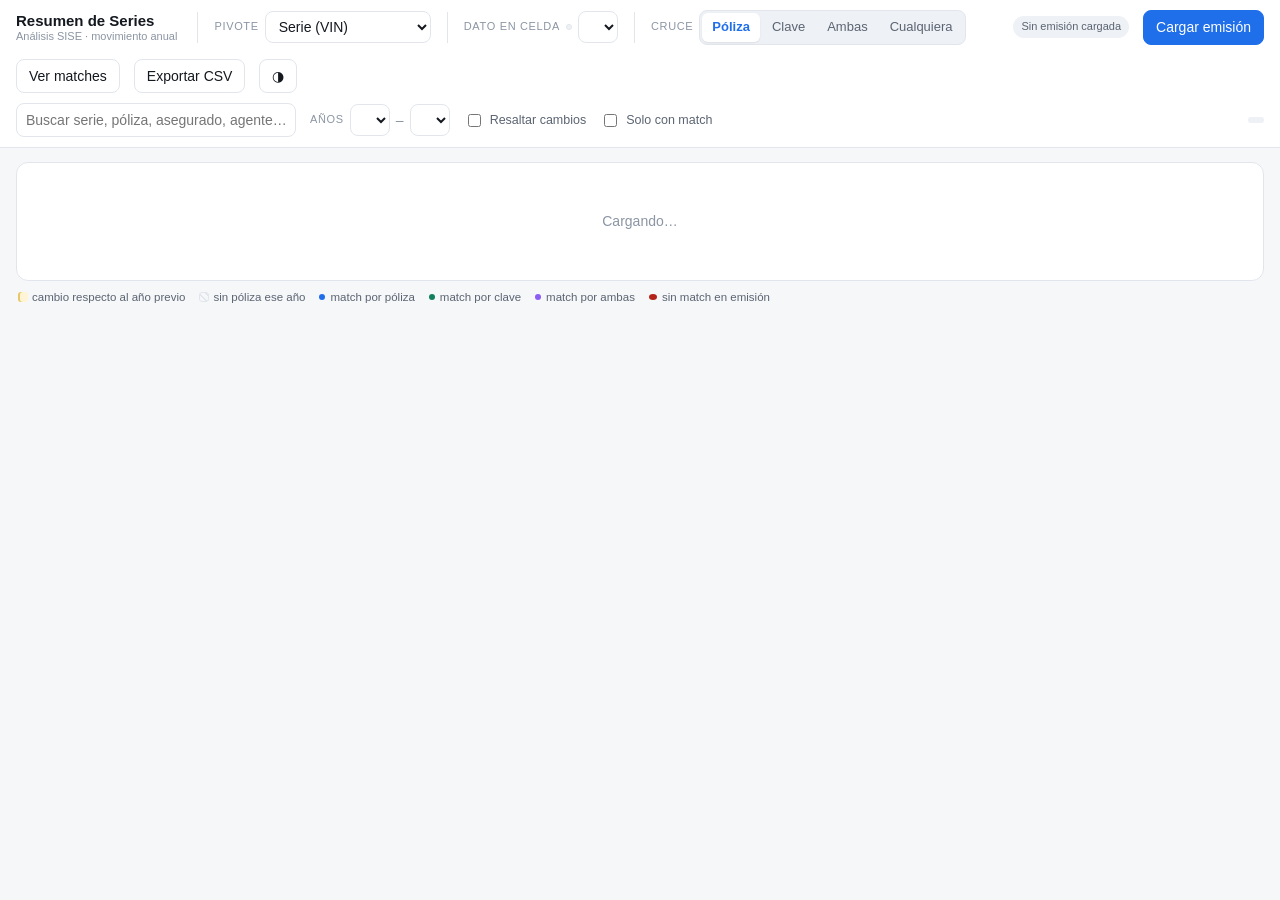
==== analisis-series/plantilla.html @ 15b2f92f "Agrega el resumen interactivo de series y emision Herramienta para ver el movimiento anual de las po" ====
<!DOCTYPE html>
<html lang="es">
<head>
<meta charset="utf-8">
<meta name="viewport" content="width=device-width, initial-scale=1">
<title>Resumen de Series &middot; Movimiento anual de p&oacute;lizas</title>
<style>
:root{
  --bg:#f6f7f9; --panel:#ffffff; --ink:#14181f; --ink-2:#5b6472; --ink-3:#8b95a3;
  --line:#e2e6ec; --line-2:#eef1f5; --accent:#1f6feb; --accent-soft:#e8f0fe;
  --ok:#12805c; --ok-soft:#e3f5ee; --warn:#9a5b00; --warn-soft:#fdf0dc;
  --bad:#b42318; --bad-soft:#fdeceb; --chg:#fff5d6; --chg-line:#e8c66a;
  --mono:ui-monospace,SFMono-Regular,"SF Mono",Menlo,Consolas,monospace;
  --sans:Inter,-apple-system,BlinkMacSystemFont,"Segoe UI",Roboto,Helvetica,Arial,sans-serif;
}
@media (prefers-color-scheme:dark){:root:not([data-theme="light"]){
  --bg:#0e1116; --panel:#161b22; --ink:#e6edf3; --ink-2:#9aa5b1; --ink-3:#6e7781;
  --line:#2a313c; --line-2:#20262e; --accent:#4c8dff; --accent-soft:#16233c;
  --ok:#3fb98c; --ok-soft:#10241d; --warn:#e0a340; --warn-soft:#2a2013;
  --bad:#f0736a; --bad-soft:#2c1614; --chg:#2e2716; --chg-line:#6b5a2a;
}}
:root[data-theme="dark"]{
  --bg:#0e1116; --panel:#161b22; --ink:#e6edf3; --ink-2:#9aa5b1; --ink-3:#6e7781;
  --line:#2a313c; --line-2:#20262e; --accent:#4c8dff; --accent-soft:#16233c;
  --ok:#3fb98c; --ok-soft:#10241d; --warn:#e0a340; --warn-soft:#2a2013;
  --bad:#f0736a; --bad-soft:#2c1614; --chg:#2e2716; --chg-line:#6b5a2a;
}
*{box-sizing:border-box}
body{margin:0;background:var(--bg);color:var(--ink);font:14px/1.45 var(--sans);-webkit-font-smoothing:antialiased}
h1,h2,h3{margin:0;font-weight:650;letter-spacing:-.01em}
button,select,input{font:inherit;color:inherit}

/* ---------- barra superior ---------- */
.top{position:sticky;top:0;z-index:60;background:var(--panel);border-bottom:1px solid var(--line)}
.top-row{display:flex;align-items:center;gap:14px;padding:10px 16px;flex-wrap:wrap}
.brand{display:flex;flex-direction:column;line-height:1.15;margin-right:4px}
.brand b{font-size:15px}
.brand span{font-size:11px;color:var(--ink-3)}
.sep{width:1px;align-self:stretch;background:var(--line);margin:2px 2px}
.grp{display:flex;align-items:center;gap:6px}
.grp>label{font-size:11px;text-transform:uppercase;letter-spacing:.06em;color:var(--ink-3);white-space:nowrap}
.seg{display:flex;background:var(--line-2);border:1px solid var(--line);border-radius:8px;padding:2px;gap:2px}
.seg button{border:0;background:transparent;padding:5px 10px;border-radius:6px;cursor:pointer;color:var(--ink-2);white-space:nowrap;font-size:13px}
.seg button:hover{color:var(--ink)}
.seg button[aria-pressed="true"]{background:var(--panel);color:var(--accent);box-shadow:0 1px 2px rgba(0,0,0,.08);font-weight:600}
.seg button:disabled{opacity:.35;cursor:not-allowed}
select,.inp{background:var(--panel);border:1px solid var(--line);border-radius:8px;padding:6px 9px;max-width:280px}
.btn{border:1px solid var(--line);background:var(--panel);border-radius:8px;padding:6px 12px;cursor:pointer;white-space:nowrap}
.btn:hover{border-color:var(--accent);color:var(--accent)}
.btn.pri{background:var(--accent);border-color:var(--accent);color:#fff}
.btn.pri:hover{filter:brightness(1.08);color:#fff}
.spacer{flex:1}
.pill{font-size:11px;padding:3px 8px;border-radius:999px;background:var(--line-2);color:var(--ink-2);white-space:nowrap}
.pill.ok{background:var(--ok-soft);color:var(--ok)}
.pill.warn{background:var(--warn-soft);color:var(--warn)}
.pill.bad{background:var(--bad-soft);color:var(--bad)}

/* ---------- tabla pivote ---------- */
.wrap{padding:14px 16px 60px}
.tablebox{background:var(--panel);border:1px solid var(--line);border-radius:12px;overflow:auto;max-height:calc(100vh - 190px);position:relative}
table{border-collapse:separate;border-spacing:0;width:max-content;min-width:100%}
th,td{border-bottom:1px solid var(--line-2);border-right:1px solid var(--line-2);padding:7px 10px;text-align:left;vertical-align:top}
thead th{position:sticky;top:0;z-index:20;background:var(--panel);border-bottom:1px solid var(--line);font-size:11px;text-transform:uppercase;letter-spacing:.06em;color:var(--ink-3);white-space:nowrap}
thead th.yr{text-align:center}
thead th .cnt{display:block;font-size:10px;letter-spacing:0;text-transform:none;color:var(--ink-3);font-weight:400}
.kcol{position:sticky;left:0;z-index:15;background:var(--panel);border-right:1px solid var(--line);min-width:210px}
thead th.kcol{z-index:30}
tbody tr:hover td{background:var(--line-2)}
tbody tr:hover td.kcol{background:var(--line-2)}
.k{font-family:var(--mono);font-size:12.5px;font-weight:600;letter-spacing:.02em}
.ksub{font-size:11px;color:var(--ink-3);margin-top:2px}
td.cell{min-width:120px;max-width:196px;font-size:12.5px}
td.cell.empty{min-width:40px;background:repeating-linear-gradient(45deg,transparent,transparent 5px,var(--line-2) 5px,var(--line-2) 6px)}
td.cell.chg{background:var(--chg);box-shadow:inset 2px 0 0 var(--chg-line)}
tbody tr:hover td.cell.chg{background:var(--chg)}
.val{overflow-wrap:anywhere}
.val.mono{font-family:var(--mono);font-size:12px}
.more{display:inline-block;margin-left:5px;font-size:10px;padding:1px 5px;border-radius:999px;background:var(--accent-soft);color:var(--accent);cursor:pointer;vertical-align:1px}
.na{color:var(--ink-3);font-style:italic;font-size:11.5px}
.dot{display:inline-block;width:6px;height:6px;border-radius:50%;margin-right:5px;vertical-align:1px}
.dot.p{background:var(--accent)} .dot.c{background:var(--ok)} .dot.pc{background:#8b5cf6} .dot.x{background:var(--bad)}
.empty-state{padding:48px 20px;text-align:center;color:var(--ink-3)}

/* ---------- drawer / modal ---------- */
.drawer{position:fixed;inset:0;z-index:100;display:none}
.drawer[open],.drawer.on{display:block}
.scrim{position:absolute;inset:0;background:rgba(8,10,14,.45)}
.sheet{position:absolute;right:0;top:0;bottom:0;width:min(920px,96vw);background:var(--panel);border-left:1px solid var(--line);display:flex;flex-direction:column}
.sheet.mid{right:50%;transform:translateX(50%);top:5vh;bottom:5vh;border:1px solid var(--line);border-radius:14px;width:min(760px,94vw)}
.sheet-h{display:flex;align-items:center;gap:12px;padding:14px 18px;border-bottom:1px solid var(--line)}
.sheet-b{padding:16px 18px;overflow:auto;flex:1}
.sheet-f{padding:12px 18px;border-top:1px solid var(--line);display:flex;gap:8px;align-items:center}
.x{margin-left:auto;border:0;background:transparent;font-size:20px;line-height:1;cursor:pointer;color:var(--ink-3);padding:0 4px}
.x:hover{color:var(--ink)}

/* ---------- bloques auxiliares ---------- */
.stats{display:grid;grid-template-columns:repeat(auto-fit,minmax(130px,1fr));gap:10px;margin-bottom:16px}
.stat{background:var(--line-2);border:1px solid var(--line);border-radius:10px;padding:10px 12px}
.stat b{display:block;font-size:21px;font-variant-numeric:tabular-nums;letter-spacing:-.02em}
.stat span{font-size:11px;color:var(--ink-3);text-transform:uppercase;letter-spacing:.05em}
.mini{width:100%;font-size:12.5px}
.mini th{font-size:10.5px;position:sticky;top:0;background:var(--panel);z-index:5}
.mini td{padding:5px 8px}
.drop{border:2px dashed var(--line);border-radius:12px;padding:26px;text-align:center;color:var(--ink-2);transition:.15s}
.drop.hot{border-color:var(--accent);background:var(--accent-soft);color:var(--accent)}
.note{font-size:12px;color:var(--ink-2);background:var(--line-2);border:1px solid var(--line);border-left:3px solid var(--accent);border-radius:8px;padding:10px 12px;margin:12px 0}
.note code{font-family:var(--mono);font-size:11.5px}
.bar{height:6px;border-radius:3px;background:var(--line-2);overflow:hidden;margin-top:8px}
.bar>i{display:block;height:100%;background:var(--accent);width:0;transition:width .2s}
.cfg{display:grid;grid-template-columns:170px 1fr;gap:10px 12px;align-items:center;margin:14px 0}
.cfg label{font-size:12px;color:var(--ink-2)}
.chips{display:flex;flex-wrap:wrap;gap:6px;max-height:190px;overflow:auto;padding:8px;border:1px solid var(--line);border-radius:8px}
.chip{font-size:11.5px;padding:3px 9px;border-radius:999px;border:1px solid var(--line);background:var(--panel);cursor:pointer;font-family:var(--mono)}
.chip[aria-pressed="true"]{background:var(--accent-soft);border-color:var(--accent);color:var(--accent);font-weight:600}
.legend{display:flex;gap:14px;flex-wrap:wrap;font-size:11.5px;color:var(--ink-2);padding:8px 2px 0}
.legend i{display:inline-block;width:10px;height:10px;border-radius:3px;vertical-align:-1px;margin-right:4px}
.hidden{display:none!important}
</style>
</head>
<body>

<div class="top">
  <div class="top-row">
    <div class="brand"><b>Resumen de Series</b><span id="subtitulo">An&aacute;lisis SISE &middot; movimiento anual</span></div>
    <div class="sep"></div>
    <div class="grp">
      <label for="selPivote">Pivote</label>
      <select id="selPivote">
        <option value="SERIE">Serie (VIN)</option>
        <option value="POLIZA">P&oacute;liza</option>
        <option value="POLIZA12">P&oacute;liza (12 d&iacute;gitos)</option>
        <option value="CLAVE">Clave de asegurado</option>
        <option value="SERIE_CLAVE">Serie + clave</option>
      </select>
    </div>
    <div class="sep"></div>
    <div class="grp">
      <label>Dato en celda</label>
      <div class="seg" id="segVar"></div>
      <select id="selVar" title="Todas las variables disponibles"></select>
    </div>
    <div class="sep"></div>
    <div class="grp">
      <label>Cruce</label>
      <div class="seg" id="segCruce">
        <button data-cruce="poliza" aria-pressed="true">P&oacute;liza</button>
        <button data-cruce="clave" aria-pressed="false">Clave</button>
        <button data-cruce="ambas" aria-pressed="false">Ambas</button>
        <button data-cruce="cualquiera" aria-pressed="false">Cualquiera</button>
      </div>
    </div>
    <div class="spacer"></div>
    <span class="pill" id="pillEmision">Sin emisi&oacute;n cargada</span>
    <button class="btn pri" id="btnCargar">Cargar emisi&oacute;n</button>
    <button class="btn" id="btnMatch">Ver matches</button>
    <button class="btn" id="btnExport">Exportar CSV</button>
    <button class="btn" id="btnTema" title="Claro / oscuro">&#9681;</button>
  </div>
  <div class="top-row" style="padding-top:0">
    <input class="inp" id="txtBuscar" placeholder="Buscar serie, p&oacute;liza, asegurado, agente&hellip;" style="min-width:280px">
    <div class="grp">
      <label for="selAnioIni">A&ntilde;os</label>
      <select id="selAnioIni"></select><span style="color:var(--ink-3)">&ndash;</span><select id="selAnioFin"></select>
    </div>
    <label class="grp" style="cursor:pointer"><input type="checkbox" id="chkCambios"> <span style="font-size:12.5px;color:var(--ink-2)">Resaltar cambios</span></label>
    <label class="grp" style="cursor:pointer"><input type="checkbox" id="chkSoloMatch"> <span style="font-size:12.5px;color:var(--ink-2)">Solo con match</span></label>
    <div class="spacer"></div>
    <span class="pill" id="pillConteo"></span>
  </div>
</div>

<div class="wrap">
  <div class="tablebox" id="cajaTabla"><div class="empty-state">Cargando&hellip;</div></div>
  <div class="legend">
    <span><i style="background:var(--chg);box-shadow:inset 2px 0 0 var(--chg-line)"></i>cambio respecto al a&ntilde;o previo</span>
    <span><i style="background:repeating-linear-gradient(45deg,transparent,transparent 4px,var(--line) 4px,var(--line) 5px);border:1px solid var(--line)"></i>sin p&oacute;liza ese a&ntilde;o</span>
    <span><span class="dot p"></span>match por p&oacute;liza</span>
    <span><span class="dot c"></span>match por clave</span>
    <span><span class="dot pc"></span>match por ambas</span>
    <span><span class="dot x"></span>sin match en emisi&oacute;n</span>
  </div>
</div>

<!-- ---------- drawer: cargar emisi&oacute;n ---------- -->
<div class="drawer" id="drwCargar">
  <div class="scrim" data-cerrar></div>
  <div class="sheet mid">
    <div class="sheet-h"><h2>Cargar base de emisi&oacute;n</h2><button class="x" data-cerrar>&times;</button></div>
    <div class="sheet-b">
      <div id="paso1">
        <div class="drop" id="zonaDrop">
          <p style="margin:0 0 10px"><b>Arrastra aqu&iacute; el archivo</b> o haz clic para elegirlo</p>
          <p style="margin:0;font-size:12px">Acepta el spooler crudo <code>ASEG_MM_AAAA.txt</code> (separado por <code>|</code>), o un CSV/TSV.</p>
          <input type="file" id="inpArchivo" class="hidden" accept=".txt,.csv,.tsv,.dat,.psv">
        </div>
        <div class="note">
          El archivo <b>no sale de tu equipo</b>: se lee en el navegador. Solo se conservan en memoria los
          registros cuya p&oacute;liza o clave aparece en este an&aacute;lisis, as&iacute; que un spooler de varios GB
          tambi&eacute;n funciona. Para el parquet consolidado usa antes <code>preparar_emision.py</code>.
        </div>
        <div id="progreso" class="hidden">
          <div style="display:flex;justify-content:space-between;font-size:12px"><span id="progTxt">Leyendo&hellip;</span><span id="progPct">0%</span></div>
          <div class="bar"><i id="progBar"></i></div>
        </div>
      </div>

      <div id="paso2" class="hidden">
        <h3 style="font-size:13px;margin-bottom:2px">Columnas del archivo</h3>
        <p style="color:var(--ink-2);font-size:12.5px;margin:4px 0 0" id="infoArchivo"></p>
        <div class="cfg">
          <label for="selColPoliza">Columna de p&oacute;liza</label>
          <select id="selColPoliza"></select>
          <label for="selColClave">Columna de clave de asegurado</label>
          <select id="selColClave"></select>
        </div>
        <h3 style="font-size:13px;margin:16px 0 6px">Variables a traer <span style="font-weight:400;color:var(--ink-3);font-size:12px">(clic para activar/desactivar)</span></h3>
        <div class="chips" id="chipsCols"></div>
        <div style="display:flex;gap:8px;margin-top:8px">
          <button class="btn" id="btnTodas">Todas</button>
          <button class="btn" id="btnNinguna">Ninguna</button>
          <button class="btn" id="btnSugeridas">Solo sugeridas</button>
        </div>
        <h3 style="font-size:13px;margin:18px 0 6px">Muestra</h3>
        <div style="overflow:auto;border:1px solid var(--line);border-radius:8px;max-height:220px"><table class="mini" id="tblMuestra"></table></div>
        <div id="progreso2" class="hidden" style="margin-top:14px">
          <div style="display:flex;justify-content:space-between;font-size:12px"><span id="progTxt2">Procesando&hellip;</span><span id="progPct2">0%</span></div>
          <div class="bar"><i id="progBar2"></i></div>
        </div>
      </div>
    </div>
    <div class="sheet-f">
      <button class="btn" data-cerrar>Cerrar</button>
      <div class="spacer"></div>
      <span class="pill hidden" id="pillPaso2"></span>
      <button class="btn pri hidden" id="btnProcesar">Cruzar con el an&aacute;lisis</button>
    </div>
  </div>
</div>

<!-- ---------- drawer: matches ---------- -->
<div class="drawer" id="drwMatch">
  <div class="scrim" data-cerrar></div>
  <div class="sheet">
    <div class="sheet-h"><h2>C&oacute;mo se hacen los matches</h2><button class="x" data-cerrar>&times;</button></div>
    <div class="sheet-b" id="cuerpoMatch"></div>
    <div class="sheet-f">
      <button class="btn" data-cerrar>Cerrar</button>
      <div class="spacer"></div>
      <button class="btn" id="btnExportMatch">Exportar diagn&oacute;stico CSV</button>
    </div>
  </div>
</div>

<!-- ---------- drawer: detalle de celda ---------- -->
<div class="drawer" id="drwCelda">
  <div class="scrim" data-cerrar></div>
  <div class="sheet mid">
    <div class="sheet-h"><h2 id="tituloCelda">Detalle</h2><button class="x" data-cerrar>&times;</button></div>
    <div class="sheet-b" id="cuerpoCelda"></div>
  </div>
</div>

<script>
/* =====================================================================
   Datos incrustados por construir_resumen.py
   ===================================================================== */
const DATOS = /*__DATOS__*/ null /*__FIN_DATOS__*/;
const EMISION_EMBEBIDA = /*__EMISION__*/ null /*__FIN_EMISION__*/;

/* ============================ utilidades ============================ */
const $ = s => document.querySelector(s);
const esc = s => String(s ?? '').replace(/[&<>"]/g, c => ({'&':'&amp;','<':'&lt;','>':'&gt;','"':'&quot;'}[c]));
const digitos = s => String(s ?? '').replace(/\D+/g, '');
const norm = s => String(s ?? '').replace(/\s+/g, ' ').trim().toUpperCase();
const nf = n => Number(n || 0).toLocaleString('es-MX');
const pct = (a, b) => b ? (100 * a / b).toFixed(1) + '%' : '0%';

/* La poliza del analisis trae 18 digitos; el spooler abre cada registro con
   12 digitos + "|", asi que la llave util son los primeros 12.             */
function llavePoliza(v){
  const d = digitos(v);
  if (!d) return '';
  return d.length >= 12 ? d.slice(0, 12) : d.padStart(12, '0');
}
/* La clave de asegurado son 10 digitos con ceros a la izquierda.           */
function llaveClave(v){
  const d = digitos(v);
  if (!d) return '';
  return d.length >= 10 ? d.slice(-10) : d.padStart(10, '0');
}
const vacia = v => !v || !/[1-9]/.test(v);   /* 000000000000 no es llave */

/* ============================ registros ============================ */
const IDX = {};
DATOS.columnas.forEach((c, i) => IDX[c] = i);
const col = (f, c) => f[IDX[c]] ?? '';

const REGS = DATOS.filas.map((f, i) => {
  const poliza = String(col(f, 'POLIZA'));
  return {
    i,
    SERIE: String(col(f, 'SERIE')),
    POLIZA: poliza,
    POLIZA12: llavePoliza(poliza),
    INCISO: String(col(f, 'INCISO')),
    DESDE: String(col(f, 'DESDE')),
    HASTA: String(col(f, 'HASTA')),
    VIGENCIA: String(col(f, 'DESDE')) + ' a ' + String(col(f, 'HASTA')),
    ANIO: Number(col(f, 'ANIO')) || null,
    CLAVE: llaveClave(String(col(f, 'CLAVE'))),
    ASEGURADO: String(col(f, 'ASEGURADO')).trim(),
    CLASIFICACION: String(col(f, 'CLASIFICACION')).trim(),
    ID_AGENTE: String(col(f, 'ID_AGENTE')),
    AGENTE: String(col(f, 'AGENTE')).trim(),
    OFICINA_ID: String(col(f, 'OFICINA_ID')),
    OFICINA: String(col(f, 'OFICINA')).trim()
  };
}).filter(r => r.ANIO);

const ANIOS = [...new Set(REGS.map(r => r.ANIO))].sort((a, b) => a - b);
const LLAVES_POL = new Set(REGS.map(r => r.POLIZA12).filter(v => !vacia(v)));
const LLAVES_CLA = new Set(REGS.map(r => r.CLAVE).filter(v => !vacia(v)));

/* Variables que salen del propio analisis (SISE). */
const VARS_SISE = [
  ['ASEGURADO',     'Asegurado'],
  ['CLAVE',         'Clave de asegurado'],
  ['CLASIFICACION', 'Clasificacion'],
  ['POLIZA',        'Poliza (18)'],
  ['POLIZA12',      'Poliza (12)'],
  ['INCISO',        'Inciso'],
  ['VIGENCIA',      'Vigencia'],
  ['DESDE',         'Fecha de emision'],
  ['HASTA',         'Fin de vigencia'],
  ['AGENTE',        'Agente'],
  ['ID_AGENTE',     'ID de agente'],
  ['OFICINA',       'Oficina'],
  ['OFICINA_ID',    'ID de oficina'],
  ['SERIE',         'Serie (VIN)']
];
/* Botones rapidos. Los que empiezan con @ se resuelven contra las columnas
   del spooler cuando se carga la emision.                                  */
const RAPIDOS = [
  { id: 'ASEGURADO',     etq: 'Asegurado' },
  { id: 'CLASIFICACION', etq: 'Clasificacion' },
  { id: 'POLIZA',        etq: 'Poliza' },
  { id: '@NOMBRE',    etq: 'Nombre',          pat: /(NOMBRE|RAZON.?SOC)/ },
  { id: '@DIRECCION', etq: 'Direccion',       pat: /(DIRECC|DOMICIL|CALLE|COLONIA)/ },
  { id: '@TELEFONO',  etq: 'Telefono',        pat: /(TELEF|CELUL|^TEL|_TEL)/ },
  { id: '@APODERADO', etq: 'Apoderado legal', pat: /(APODER|REPRESENT|LEGAL)/ }
];

/* ============================ estado ============================ */
/* Arrancar en 2005 con una cola de anios vacios no sirve de nada: el rango
   inicial es el mas corto (hacia atras) que cubra el 90% de las polizas.   */
function anioInicial(){
  const porAnio = new Map();
  REGS.forEach(r => porAnio.set(r.ANIO, (porAnio.get(r.ANIO) || 0) + 1));
  const meta = REGS.length * 0.9;
  let acum = 0;
  for (let i = ANIOS.length - 1; i >= 0; i--){
    acum += porAnio.get(ANIOS[i]) || 0;
    if (acum >= meta || ANIOS.length - i >= 12) return ANIOS[Math.min(i, ANIOS.length - 5)];
  }
  return ANIOS[0];
}

const ST = {
  pivote: 'SERIE',
  variable: 'ASEGURADO',
  cruce: 'poliza',
  anioIni: anioInicial(),
  anioFin: ANIOS[ANIOS.length - 1],
  buscar: '',
  resaltar: true,
  soloMatch: false
};

/* Base de emision cargada en memoria. */
const EM = {
  cargado: false, archivo: '', cols: [], filas: [],
  idxPol: new Map(), idxCla: new Map(),
  leidas: 0, guardadas: 0, rechazadas: 0, reconstruidas: 0,
  colPoliza: '', colClave: ''
};

/* ============================ cruce ============================ */
/* Devuelve {recs, via} para un registro del analisis segun el modo de cruce.
   via: 'p' poliza | 'c' clave | 'pc' ambas | '' sin match                  */
let cacheCruce = new Map();
function cruzar(reg){
  const k = ST.cruce + ' ' + reg.i;
  if (cacheCruce.has(k)) return cacheCruce.get(k);
  let out = { recs: [], via: '' };
  if (EM.cargado){
    const cp = vacia(reg.POLIZA12) ? [] : (EM.idxPol.get(reg.POLIZA12) || []);
    const cc = vacia(reg.CLAVE)    ? [] : (EM.idxCla.get(reg.CLAVE)    || []);
    if (ST.cruce === 'poliza')      out = { recs: cp, via: cp.length ? 'p' : '' };
    else if (ST.cruce === 'clave')  out = { recs: cc, via: cc.length ? 'c' : '' };
    else if (ST.cruce === 'ambas'){
      const inter = cp.filter(r => cc.includes(r));
      out = { recs: inter, via: inter.length ? 'pc' : '' };
    } else {                       /* cualquiera: poliza, si no clave */
      const inter = cp.filter(r => cc.includes(r));
      if (inter.length)   out = { recs: inter, via: 'pc' };
      else if (cp.length) out = { recs: cp, via: 'p' };
      else if (cc.length) out = { recs: cc, via: 'c' };
    }
  }
  cacheCruce.set(k, out);
  return out;
}

/* Valor a pintar en la celda para un registro del analisis. */
function valorDe(reg){
  const v = ST.variable;
  if (v.startsWith('EM:')){
    const j = EM.cols.indexOf(v.slice(3));
    const { recs, via } = cruzar(reg);
    if (!recs.length) return { txt: '', via: '', sinMatch: true, n: 0 };
    const vals = [...new Set(recs.map(r => r.v[j]).filter(x => x !== '' && x != null))];
    return { txt: vals.join(' | '), via, sinMatch: false, n: recs.length };
  }
  return { txt: reg[v] ?? '', via: EM.cargado ? cruzar(reg).via : '', sinMatch: false, n: 1 };
}

/* ============================ pivote ============================ */
const PIVOTES = {
  SERIE:       { etq: 'Serie',           llave: r => r.SERIE,   sub: g => resumenSub(g, 'ASEGURADO') },
  POLIZA:      { etq: 'Poliza',          llave: r => r.POLIZA,  sub: g => g[0].SERIE },
  POLIZA12:    { etq: 'Poliza (12)',     llave: r => r.POLIZA12,sub: g => g[0].SERIE },
  CLAVE:       { etq: 'Clave',           llave: r => r.CLAVE,   sub: g => resumenSub(g, 'ASEGURADO') },
  SERIE_CLAVE: { etq: 'Serie + clave',   llave: r => r.SERIE + '  ' + r.CLAVE, sub: g => resumenSub(g, 'ASEGURADO') }
};
/* Bajo la llave se muestra el valor del anio mas reciente, que es el que
   interesa, y cuantos valores distintos hubo antes.                        */
function resumenSub(g, campo){
  const v = [...new Set(g.map(r => r[campo]).filter(Boolean))];
  if (!v.length) return '';
  const ultimo = g.reduce((a, b) => (b.ANIO >= a.ANIO ? b : a))[campo];
  return v.length > 1 ? (ultimo || v[0]) + '  (+' + (v.length - 1) + ' antes)' : v[0];
}

function construirPivote(){
  const f = PIVOTES[ST.pivote].llave;
  const mapa = new Map();
  for (const r of REGS){
    const k = f(r) || '(sin dato)';
    if (!mapa.has(k)) mapa.set(k, []);
    mapa.get(k).push(r);
  }
  const q = norm(ST.buscar);
  let filas = [...mapa.entries()].map(([k, g]) => {
    const porAnio = new Map();
    for (const r of g){
      if (r.ANIO < ST.anioIni || r.ANIO > ST.anioFin) continue;
      if (!porAnio.has(r.ANIO)) porAnio.set(r.ANIO, []);
      porAnio.get(r.ANIO).push(r);
    }
    return { k, g, porAnio, texto: norm(k + ' ' + g.map(r =>
      r.SERIE + ' ' + r.POLIZA + ' ' + r.CLAVE + ' ' + r.ASEGURADO + ' ' +
      r.AGENTE + ' ' + r.OFICINA + ' ' + r.CLASIFICACION).join(' ')) };
  }).filter(fila => fila.porAnio.size > 0);

  if (q) filas = filas.filter(fila => fila.texto.includes(q));
  if (ST.soloMatch && EM.cargado)
    filas = filas.filter(fila => fila.g.some(r => cruzar(r).via));
  filas.sort((a, b) => a.k.localeCompare(b.k, 'es'));
  return filas;
}

/* ============================ render ============================ */
const DOT = { p: 'p', c: 'c', pc: 'pc' };
let ULTIMAS_FILAS = [];
let ULTIMOS_ANIOS = [];

function render(){
  const filas = construirPivote();
  const anios = ANIOS.filter(a => a >= ST.anioIni && a <= ST.anioFin);
  ULTIMAS_FILAS = filas; ULTIMOS_ANIOS = anios;

  const conteo = anios.map(a => filas.reduce((s, f) => s + (f.porAnio.get(a)?.length || 0), 0));
  const totalRegs = conteo.reduce((a, b) => a + b, 0);
  $('#pillConteo').textContent =
    nf(filas.length) + ' ' + PIVOTES[ST.pivote].etq.toLowerCase() + ' | ' + nf(totalRegs) + ' polizas';

  if (!filas.length){
    $('#cajaTabla').innerHTML = '<div class="empty-state">Ningun registro cumple el filtro.</div>';
    return;
  }

  const th = ['<th class="kcol">' + esc(PIVOTES[ST.pivote].etq) + '</th>'];
  anios.forEach((a, i) => th.push(
    '<th class="yr">' + a + '<span class="cnt">' + conteo[i] + '</span></th>'));

  const cuerpo = filas.map(fila => {
    let previo = null;
    const tds = anios.map(a => {
      const regs = fila.porAnio.get(a);
      if (!regs) return '<td class="cell empty"></td>';
      const vistos = [];
      let via = '', sinMatch = false;
      for (const r of regs){
        const v = valorDe(r);
        if (v.via && !via) via = v.via;
        if (v.sinMatch) sinMatch = true;
        if (v.txt !== '' && !vistos.includes(v.txt)) vistos.push(v.txt);
      }
      const principal = vistos[0] ?? '';
      const cambio = ST.resaltar && previo !== null && principal !== '' && principal !== previo;
      if (principal !== '') previo = principal;

      let inner;
      if (vistos.length === 0)
        inner = '<span class="na">' + (sinMatch ? 'sin match' : 'sin dato') + '</span>';
      else {
        const mono = /^(POLIZA|POLIZA12|CLAVE|INCISO|ID_AGENTE|OFICINA_ID|SERIE)$/.test(ST.variable);
        inner = '<span class="val' + (mono ? ' mono' : '') + '">' + esc(principal) + '</span>';
      }
      const badge = regs.length > 1
        ? '<span class="more" title="' + regs.length + ' polizas emitidas en este anio">+' + (regs.length - 1) + '</span>' : '';
      const punto = (EM.cargado && ST.variable.startsWith('EM:'))
        ? '<span class="dot ' + (via ? DOT[via] : 'x') + '"></span>' : '';
      return '<td class="cell' + (cambio ? ' chg' : '') + '" data-k="' + esc(fila.k) +
             '" data-a="' + a + '" title="clic para ver el detalle">' + punto + inner + badge + '</td>';
    }).join('');

    return '<tr><td class="kcol"><div class="k">' + esc(fila.k) + '</div>' +
           '<div class="ksub">' + esc(PIVOTES[ST.pivote].sub(fila.g)) + '</div></td>' + tds + '</tr>';
  }).join('');

  $('#cajaTabla').innerHTML =
    '<table><thead><tr>' + th.join('') + '</tr></thead><tbody>' + cuerpo + '</tbody></table>';

  $('#cajaTabla').querySelectorAll('td.cell').forEach(td => {
    if (!td.classList.contains('empty'))
      td.addEventListener('click', () => abrirCelda(td.dataset.k, Number(td.dataset.a)));
  });
}

/* ---------- detalle de una celda ---------- */
function abrirCelda(k, anio){
  const fila = ULTIMAS_FILAS.find(f => f.k === k);
  if (!fila) return;
  const regs = fila.porAnio.get(anio) || [];
  $('#tituloCelda').textContent = k + '  -  ' + anio;
  const bloques = regs.map(r => {
    const { recs, via } = cruzar(r);
    const sise = VARS_SISE.map(([id, etq]) =>
      '<tr><td style="color:var(--ink-3);white-space:nowrap">' + esc(etq) + '</td><td>' + esc(r[id]) + '</td></tr>').join('');
    let emi = '';
    if (EM.cargado){
      if (!recs.length){
        emi = '<p class="na" style="margin:8px 0 0">Sin match en la emision con el cruce actual (' + ST.cruce + ').</p>';
      } else {
        emi = recs.map((rec, n) => '<table class="mini"><tbody>' +
          (recs.length > 1 ? '<tr><td colspan="2" style="font-weight:600">Registro ' + (n + 1) + ' de ' + recs.length + '</td></tr>' : '') +
          EM.cols.map((c, j) => rec.v[j] ? '<tr><td style="color:var(--ink-3);white-space:nowrap">' + esc(c) +
            '</td><td>' + esc(rec.v[j]) + '</td></tr>' : '').join('') + '</tbody></table>').join('<hr style="border:0;border-top:1px solid var(--line)">');
      }
    } else {
      emi = '<p class="na" style="margin:8px 0 0">Carga la base de emision para ver estas variables.</p>';
    }
    const etiqVia = { p: 'match por poliza', c: 'match por clave', pc: 'match por poliza y clave', '': 'sin match' }[via];
    return '<h3 style="font-size:13px;margin:18px 0 6px">Poliza ' + esc(r.POLIZA) +
           ' <span class="pill ' + (via ? 'ok' : 'bad') + '">' + etiqVia + '</span></h3>' +
           '<div style="display:grid;grid-template-columns:1fr 1fr;gap:16px">' +
           '<div><b style="font-size:11px;color:var(--ink-3);text-transform:uppercase">Analisis SISE</b>' +
           '<table class="mini"><tbody>' + sise + '</tbody></table></div>' +
           '<div><b style="font-size:11px;color:var(--ink-3);text-transform:uppercase">Emision</b>' + emi + '</div></div>';
  }).join('');
  $('#cuerpoCelda').innerHTML = bloques || '<p class="na">Sin registros.</p>';
  abrir('#drwCelda');
}

/* =====================================================================
   Lectura de la base de emision
   Se lee en el navegador, por streaming, y solo se guardan en memoria los
   registros cuya poliza o clave existe en este analisis.
   ===================================================================== */
let ARCHIVO = null, DELIM = '|', CABECERA = [], MUESTRA = [];
/* Un registro nuevo abre con la poliza. En el spooler son 12 digitos y un
   "|", pero segun como venga el relleno puede traer espacios de por medio,
   asi que se prueban varios patrones y gana el que mas lineas explique. Si
   ninguno pasa del 50% se asume una linea = un registro.                   */
const PATRONES_INICIO = [/^\d{12}\|/, /^\s*\d{12}\s*\|/, /^\s*\d{9,18}\s*\|/];
let RE_INICIO = null;                 /* null = sin reconstruccion */

const limpiar = s => String(s ?? '').replace(/[\x00-\x1F\x7F]+/g, '').trim();

function detectarDelim(linea){
  let mejor = '|', n = -1;
  for (const d of ['|', '\t', ';', ',']){
    const c = linea.split(d).length - 1;
    if (c > n){ n = c; mejor = d; }
  }
  return mejor;
}
function partir(linea, d){
  if (d === '|') return linea.split('|');
  const out = []; let cur = '', q = false;
  for (let i = 0; i < linea.length; i++){
    const ch = linea[i];
    if (q){
      if (ch === '"'){ if (linea[i + 1] === '"'){ cur += '"'; i++; } else q = false; }
      else cur += ch;
    } else if (ch === '"') q = true;
    else if (ch === d){ out.push(cur); cur = ''; }
    else cur += ch;
  }
  out.push(cur);
  return out;
}
/* Mismos nombres que genera consolidar_aseg.py, incluido el sufijo _2 del
   'DESC NACIONALID' repetido.                                              */
function nombresColumnas(crudos){
  const vistos = {}, out = [];
  crudos.forEach((c, i) => {
    let base = limpiar(c).replace(/[^\w]+/g, '_').replace(/^_+|_+$/g, '').toUpperCase() || ('COL_' + (i + 1));
    if (vistos[base]){ vistos[base]++; base = base + '_' + vistos[base]; } else vistos[base] = 1;
    out.push(base);
  });
  return out;
}

/* Recorre el archivo linea por linea. cb devuelve false para detenerse. */
async function recorrerLineas(file, cb, onProg, limiteBytes){
  let dec;
  try { dec = new TextDecoder('windows-1252'); } catch(e){ dec = new TextDecoder(); }
  const total = limiteBytes ? Math.min(limiteBytes, file.size) : file.size;
  let leidos = 0, resto = '', seguir = true, ultimo = 0;

  const procesarTexto = txt => {
    resto += txt;
    let ini = 0, i;
    while (seguir && (i = resto.indexOf('\n', ini)) >= 0){
      let l = resto.slice(ini, i);
      if (l.endsWith('\r')) l = l.slice(0, -1);
      ini = i + 1;
      if (cb(l) === false) seguir = false;
    }
    resto = resto.slice(ini);
  };

  if (typeof file.stream === 'function'){
    const reader = (limiteBytes ? file.slice(0, limiteBytes) : file).stream().getReader();
    while (seguir){
      const { done, value } = await reader.read();
      if (done) break;
      leidos += value.byteLength;
      procesarTexto(dec.decode(value, { stream: true }));
      const ahora = performance.now();
      if (onProg && ahora - ultimo > 90){
        ultimo = ahora; onProg(leidos / total);
        await new Promise(r => setTimeout(r, 0));
      }
    }
    try { await reader.cancel(); } catch(e){}
  } else {                                   /* respaldo sin streams */
    const blob = limiteBytes ? file.slice(0, limiteBytes) : file;
    procesarTexto(await blob.text());
  }
  if (seguir && resto) cb(resto);
  if (onProg) onProg(1);
}

/* ---------- paso 1: cabecera y muestra ---------- */
function decidirModo(crudas){
  RE_INICIO = null;
  if (DELIM !== '|' || !crudas.length) return;
  let mejor = null, mejorTasa = 0;
  for (const re of PATRONES_INICIO){
    const tasa = crudas.filter(l => re.test(l)).length / crudas.length;
    if (tasa > mejorTasa){ mejorTasa = tasa; mejor = re; }
  }
  if (mejorTasa > 0.5) RE_INICIO = mejor;
}
/* Pega las continuaciones al registro que abrieron. */
function ensamblar(crudas, alRegistro){
  if (!RE_INICIO){
    for (const l of crudas) if (l.trim()) alRegistro(l, 1);
    return;
  }
  let pend = null, partes = 0;
  for (const l of crudas){
    if (RE_INICIO.test(l)){
      if (pend !== null) alRegistro(pend, partes);
      pend = l; partes = 1;
    } else if (pend === null){ if (l.trim()){ pend = l; partes = 1; } }
    else { pend += l; partes++; }
  }
  if (pend !== null) alRegistro(pend, partes);
}

async function analizarMuestra(file){
  ARCHIVO = file; CABECERA = []; MUESTRA = [];
  const crudas = [];
  await recorrerLineas(file, l => {
    if (!CABECERA.length){
      if (!l.trim()) return true;
      DELIM = detectarDelim(l);
      CABECERA = nombresColumnas(partir(l, DELIM));
      return true;
    }
    crudas.push(l);
    return crudas.length < 600;
  }, p => barra(1, p, 'Leyendo cabecera'), 6 * 1024 * 1024);
  decidirModo(crudas);
  ensamblar(crudas, t => { if (MUESTRA.length < 400) MUESTRA.push(partir(t, DELIM).map(limpiar)); });
}

/* Puntua cada columna por cuantos valores de la muestra caen en las llaves
   del analisis; asi se adivina cual es la poliza y cual la clave.          */
function puntuar(llaves, fn){
  return CABECERA.map((c, j) => {
    let hit = 0, con = 0;
    for (const f of MUESTRA){
      const v = f[j];
      if (!v) continue;
      con++;
      if (llaves.has(fn(v))) hit++;
    }
    return { col: c, j, hit, con, tasa: con ? hit / con : 0 };
  }).sort((a, b) => b.tasa - a.tasa || b.hit - a.hit);
}
function adivinar(llaves, fn, patron){
  const p = puntuar(llaves, fn);
  if (p[0] && p[0].hit > 0) return p[0].col;
  const porNombre = CABECERA.find(c => patron.test(c));
  return porNombre || CABECERA[0];
}
function tasaDe(colNombre, llaves, fn){
  const j = CABECERA.indexOf(colNombre);
  if (j < 0) return { hit: 0, con: 0 };
  let hit = 0, con = 0;
  for (const f of MUESTRA){ const v = f[j]; if (!v) continue; con++; if (llaves.has(fn(v))) hit++; }
  return { hit, con };
}

/* ---------- paso 2: configuracion ---------- */
function pintarPaso2(){
  $('#paso1').classList.add('hidden');
  $('#paso2').classList.remove('hidden');
  $('#btnProcesar').classList.remove('hidden');
  $('#infoArchivo').textContent =
    ARCHIVO.name + '  |  ' + (ARCHIVO.size / 1048576).toFixed(1) + ' MB  |  ' +
    CABECERA.length + ' columnas  |  separador "' + (DELIM === '\t' ? 'TAB' : DELIM) + '"  |  ' +
    (RE_INICIO ? 'reconstruyendo registros partidos' : 'una linea = un registro');

  const opts = CABECERA.map(c => '<option value="' + esc(c) + '">' + esc(c) + '</option>').join('');
  $('#selColPoliza').innerHTML = opts;
  $('#selColClave').innerHTML = opts;
  $('#selColPoliza').value = adivinar(LLAVES_POL, llavePoliza, /POLIZ/);
  $('#selColClave').value  = adivinar(LLAVES_CLA, llaveClave, /(CLAVE|ID.?ASEG|ASEGURAD|CLIENTE)/);

  const sugeridas = new Set();
  RAPIDOS.filter(r => r.pat).forEach(r => CABECERA.forEach(c => { if (r.pat.test(c)) sugeridas.add(c); }));
  window.__sel = new Set(sugeridas.size ? sugeridas : CABECERA.slice(0, 12));
  window.__sugeridas = sugeridas;
  pintarChips();
  pintarMuestra();
  medirLlaves();
}
function pintarChips(){
  $('#chipsCols').innerHTML = CABECERA.map(c =>
    '<button class="chip" data-c="' + esc(c) + '" aria-pressed="' + (window.__sel.has(c)) + '">' + esc(c) + '</button>').join('');
  $('#chipsCols').querySelectorAll('.chip').forEach(b => b.onclick = () => {
    const c = b.dataset.c;
    if (window.__sel.has(c)) window.__sel.delete(c); else window.__sel.add(c);
    b.setAttribute('aria-pressed', window.__sel.has(c));
  });
}
function pintarMuestra(){
  const cols = CABECERA;
  const filas = MUESTRA.slice(0, 12);
  $('#tblMuestra').innerHTML =
    '<thead><tr>' + cols.map(c => '<th>' + esc(c) + '</th>').join('') + '</tr></thead><tbody>' +
    filas.map(f => '<tr>' + cols.map((c, j) => '<td>' + esc((f[j] ?? '').slice(0, 40)) + '</td>').join('') + '</tr>').join('') +
    '</tbody>';
}
function medirLlaves(){
  const p = tasaDe($('#selColPoliza').value, LLAVES_POL, llavePoliza);
  const c = tasaDe($('#selColClave').value, LLAVES_CLA, llaveClave);
  const el = $('#pillPaso2');
  el.classList.remove('hidden', 'ok', 'warn', 'bad');
  const txt = 'En la muestra: poliza ' + p.hit + '/' + p.con + ', clave ' + c.hit + '/' + c.con;
  el.textContent = txt;
  el.classList.add((p.hit || c.hit) ? 'ok' : 'warn');
}

/* ---------- paso 3: recorrido completo y cruce ---------- */
async function procesarCompleto(){
  const jp = CABECERA.indexOf($('#selColPoliza').value);
  const jc = CABECERA.indexOf($('#selColClave').value);
  const cols = CABECERA.filter(c => window.__sel.has(c));
  const jsel = cols.map(c => CABECERA.indexOf(c));

  EM.cols = cols; EM.filas = []; EM.idxPol = new Map(); EM.idxCla = new Map();
  EM.leidas = EM.guardadas = EM.rechazadas = EM.reconstruidas = 0;
  EM.colPoliza = $('#selColPoliza').value; EM.colClave = $('#selColClave').value;
  EM.archivo = ARCHIVO.name;

  const mete = (m, k, r) => { const a = m.get(k); if (a) a.push(r); else m.set(k, [r]); };
  const guarda = (texto, partes) => {
    EM.leidas++;
    if (partes > 1) EM.reconstruidas++;
    const campos = partir(texto, DELIM).map(limpiar);
    if (campos.length !== CABECERA.length){ EM.rechazadas++; return; }
    const p = llavePoliza(campos[jp]), c = llaveClave(campos[jc]);
    const okP = !vacia(p) && LLAVES_POL.has(p);
    const okC = !vacia(c) && LLAVES_CLA.has(c);
    if (!okP && !okC) return;
    const rec = { p, c, v: jsel.map(j => j >= 0 ? campos[j] : '') };
    EM.filas.push(rec); EM.guardadas++;
    if (okP) mete(EM.idxPol, p, rec);
    if (okC) mete(EM.idxCla, c, rec);
  };

  let cabeceraVista = false, pend = null, partes = 0;
  await recorrerLineas(ARCHIVO, l => {
    if (!cabeceraVista){ if (!l.trim()) return true; cabeceraVista = true; return true; }
    if (RE_INICIO){
      if (RE_INICIO.test(l)){
        if (pend !== null) guarda(pend, partes);
        pend = l; partes = 1;
      } else if (pend === null){ if (l.trim()){ pend = l; partes = 1; } }
      else { pend += l; partes++; }
    } else if (l.trim()) guarda(l, 1);
    return true;
  }, p => barra(2, p, 'Cruzando registros'));
  if (pend !== null) guarda(pend, partes);

  EM.cargado = true;
  cacheCruce = new Map();
  refrescarVariables();
  $('#pillEmision').className = 'pill ' + (EM.guardadas ? 'ok' : 'bad');
  $('#pillEmision').textContent = EM.archivo + ': ' + nf(EM.guardadas) + ' registros cruzados';
  $('#subtitulo').textContent = 'Analisis SISE + emision (' + EM.archivo + ')';
  cerrar('#drwCargar');
  render();
}

function barra(cual, p, txt){
  const suf = cual === 1 ? '' : '2';
  $('#progreso' + suf).classList.remove('hidden');
  $('#progBar' + suf).style.width = Math.round(p * 100) + '%';
  $('#progPct' + suf).textContent = Math.round(p * 100) + '%';
  if (txt) $('#progTxt' + suf).textContent = txt;
}

/* =====================================================================
   Selector de variables (SISE + emision) y botones rapidos
   ===================================================================== */
function colParaRapido(r){
  if (!r.pat) return null;
  if (!EM.cargado) return null;
  return EM.cols.find(c => r.pat.test(c)) || null;
}
function refrescarVariables(){
  /* lista completa */
  let html = '<optgroup label="Analisis SISE">' +
    VARS_SISE.map(([id, etq]) => '<option value="' + id + '">' + esc(etq) + '</option>').join('') + '</optgroup>';
  if (EM.cargado && EM.cols.length)
    html += '<optgroup label="Emision (' + esc(EM.archivo) + ')">' +
      EM.cols.map(c => '<option value="EM:' + esc(c) + '">' + esc(c) + '</option>').join('') + '</optgroup>';
  $('#selVar').innerHTML = html;

  /* botones rapidos */
  $('#segVar').innerHTML = RAPIDOS.map(r => {
    const c = colParaRapido(r);
    const val = r.pat ? (c ? 'EM:' + c : '') : r.id;
    const off = r.pat && !c;
    return '<button data-var="' + esc(val) + '"' + (off ? ' disabled title="' +
      (EM.cargado ? 'no encontre una columna que aplique en la emision' : 'carga primero la base de emision') + '"' : '') +
      ' aria-pressed="false">' + esc(r.etq) + '</button>';
  }).join('');
  $('#segVar').querySelectorAll('button').forEach(b => b.onclick = () => {
    if (b.disabled) return;
    ST.variable = b.dataset.var; sincronizarVar(); render();
  });

  if (ST.variable.startsWith('EM:') && !EM.cols.includes(ST.variable.slice(3))) ST.variable = 'ASEGURADO';
  sincronizarVar();
}
function sincronizarVar(){
  $('#selVar').value = ST.variable;
  $('#segVar').querySelectorAll('button').forEach(b =>
    b.setAttribute('aria-pressed', b.dataset.var === ST.variable));
}

/* =====================================================================
   Panel de matches
   ===================================================================== */
function diagnostico(){
  return REGS.map(r => {
    const cp = (!vacia(r.POLIZA12) && EM.idxPol.get(r.POLIZA12)) || [];
    const cc = (!vacia(r.CLAVE)    && EM.idxCla.get(r.CLAVE))    || [];
    const inter = cp.filter(x => cc.includes(x));
    return { r, cp, cc, nP: cp.length, nC: cc.length, nA: inter.length, via: cruzar(r).via };
  });
}
function abrirMatch(){
  if (!EM.cargado){
    $('#cuerpoMatch').innerHTML =
      '<div class="note">Todavia no hay base de emision cargada. El cruce se calcula contra el archivo ' +
      'que cargues con el boton <b>Cargar emision</b>.</div>' + reglasHTML();
    abrir('#drwMatch'); return;
  }
  const d = diagnostico();
  const n = d.length;
  const conP = d.filter(x => x.nP > 0).length;
  const conC = d.filter(x => x.nC > 0).length;
  const conA = d.filter(x => x.nA > 0).length;
  const sin  = d.filter(x => x.nP === 0 && x.nC === 0).length;
  const soloP = d.filter(x => x.nP > 0 && x.nC === 0).length;
  const soloC = d.filter(x => x.nC > 0 && x.nP === 0).length;

  const stats = [
    ['Polizas del analisis', nf(n)],
    ['Match por poliza', nf(conP) + '  ' + pct(conP, n)],
    ['Match por clave', nf(conC) + '  ' + pct(conC, n)],
    ['Match por ambas', nf(conA) + '  ' + pct(conA, n)],
    ['Solo poliza', nf(soloP)],
    ['Solo clave', nf(soloC)],
    ['Sin match', nf(sin)],
    ['Filas leidas del archivo', nf(EM.leidas)],
    ['Filas conservadas', nf(EM.guardadas)],
    ['Filas rechazadas', nf(EM.rechazadas)],
    ['Registros reconstruidos', nf(EM.reconstruidas)]
  ].map(([e, v]) => '<div class="stat"><b>' + v + '</b><span>' + e + '</span></div>').join('');

  const jn = EM.cols.findIndex(c => /(NOMBRE|RAZON.?SOC)/.test(c));
  const filas = d.map(x => {
    /* el nombre se toma del cruce activo y, si ese no dio, de cualquier
       match que si exista: la idea del panel es ver que hay del otro lado. */
    const rec = (cruzar(x.r).recs || [])[0] || x.cp[0] || x.cc[0];
    const marca = ok => ok ? '<span style="color:var(--ok)">si</span>' : '<span style="color:var(--ink-3)">-</span>';
    return '<tr><td class="k">' + esc(x.r.SERIE) + '</td>' +
      '<td style="font-family:var(--mono)">' + esc(x.r.POLIZA12) + '</td>' +
      '<td style="font-family:var(--mono)">' + esc(x.r.CLAVE) + '</td>' +
      '<td>' + x.r.ANIO + '</td>' +
      '<td>' + esc(x.r.ASEGURADO) + '</td>' +
      '<td style="text-align:center">' + marca(x.nP) + '</td>' +
      '<td style="text-align:center">' + marca(x.nC) + '</td>' +
      '<td style="text-align:center">' + marca(x.nA) + '</td>' +
      '<td>' + esc(rec && jn >= 0 ? rec.v[jn] : '') + '</td></tr>';
  }).join('');

  $('#cuerpoMatch').innerHTML =
    '<div class="stats">' + stats + '</div>' + reglasHTML() +
    '<div class="note">Columnas usadas como llave en el archivo: poliza <code>' + esc(EM.colPoliza) +
    '</code>, clave <code>' + esc(EM.colClave) + '</code>. Modo de cruce activo: <b>' + ST.cruce + '</b>.</div>' +
    '<div style="overflow:auto;border:1px solid var(--line);border-radius:10px;max-height:52vh">' +
    '<table class="mini"><thead><tr><th>Serie</th><th>Poliza 12</th><th>Clave</th><th>Anio</th>' +
    '<th>Asegurado (SISE)</th><th>P</th><th>C</th><th>P+C</th><th>Nombre en emision</th></tr></thead>' +
    '<tbody>' + filas + '</tbody></table></div>';
  abrir('#drwMatch');
}
function reglasHTML(){
  return '<div class="note"><b>Como se arma la llave</b><br>' +
    '&bull; <b>Poliza</b>: el analisis trae 18 digitos (' + esc(REGS[0] ? REGS[0].POLIZA : '') +
    ') y el spooler abre cada registro con 12 digitos, asi que se comparan los <b>primeros 12</b> (' +
    esc(REGS[0] ? REGS[0].POLIZA12 : '') + ').<br>' +
    '&bull; <b>Clave de asegurado</b>: se normaliza a 10 digitos con ceros a la izquierda.<br>' +
    '&bull; <b>Ambas</b>: el registro de emision debe coincidir en poliza <u>y</u> en clave.<br>' +
    '&bull; <b>Cualquiera</b>: primero intenta ambas, luego poliza, luego clave.</div>';
}

/* =====================================================================
   Exportar
   ===================================================================== */
function bajar(nombre, texto){
  const a = document.createElement('a');
  a.href = URL.createObjectURL(new Blob(['\ufeff' + texto], { type: 'text/csv;charset=utf-8' }));
  a.download = nombre;
  document.body.appendChild(a); a.click();
  setTimeout(() => { URL.revokeObjectURL(a.href); a.remove(); }, 500);
}
const cq = v => '"' + String(v ?? '').replace(/"/g, '""') + '"';

function exportarVista(){
  const anios = ULTIMOS_ANIOS;
  const etqVar = ($('#selVar').selectedOptions[0] || {}).textContent || ST.variable;
  const lin = [[PIVOTES[ST.pivote].etq, 'Detalle', ...anios].map(cq).join(',')];
  for (const fila of ULTIMAS_FILAS){
    const celdas = anios.map(a => {
      const regs = fila.porAnio.get(a);
      if (!regs) return '';
      return [...new Set(regs.map(r => valorDe(r).txt).filter(Boolean))].join(' | ');
    });
    lin.push([fila.k, PIVOTES[ST.pivote].sub(fila.g), ...celdas].map(cq).join(','));
  }
  bajar('resumen_series_' + ST.pivote.toLowerCase() + '_' +
        etqVar.replace(/\W+/g, '_').toLowerCase() + '.csv', lin.join('\r\n'));
}
function exportarMatch(){
  const d = EM.cargado ? diagnostico() : REGS.map(r => ({ r, nP: 0, nC: 0, nA: 0, via: '' }));
  const lin = [['Serie', 'Poliza', 'Poliza12', 'Clave', 'Anio', 'Asegurado', 'Match_poliza',
                'Match_clave', 'Match_ambas', 'Via'].map(cq).join(',')];
  for (const x of d)
    lin.push([x.r.SERIE, x.r.POLIZA, x.r.POLIZA12, x.r.CLAVE, x.r.ANIO, x.r.ASEGURADO,
              x.nP, x.nC, x.nA, x.via || 'sin match'].map(cq).join(','));
  bajar('diagnostico_matches.csv', lin.join('\r\n'));
}

/* =====================================================================
   Drawers y arranque
   ===================================================================== */
function abrir(sel){ $(sel).classList.add('on'); }
function cerrar(sel){ $(sel).classList.remove('on'); }
document.querySelectorAll('[data-cerrar]').forEach(b =>
  b.addEventListener('click', () => b.closest('.drawer').classList.remove('on')));
document.addEventListener('keydown', e => {
  if (e.key === 'Escape') document.querySelectorAll('.drawer.on').forEach(d => d.classList.remove('on'));
});

function segmento(sel, campo, alCambiar){
  $(sel).querySelectorAll('button').forEach(b => b.onclick = () => {
    ST[campo] = b.dataset[campo];
    $(sel).querySelectorAll('button').forEach(x => x.setAttribute('aria-pressed', x === b));
    alCambiar && alCambiar();
    render();
  });
}

function init(){
  /* anios */
  const opt = a => '<option value="' + a + '">' + a + '</option>';
  $('#selAnioIni').innerHTML = ANIOS.map(opt).join('');
  $('#selAnioFin').innerHTML = ANIOS.map(opt).join('');
  $('#selAnioIni').value = ST.anioIni; $('#selAnioFin').value = ST.anioFin;
  $('#chkCambios').checked = ST.resaltar;

  $('#selPivote').onchange = e => { ST.pivote = e.target.value; render(); };
  $('#selVar').onchange = e => { ST.variable = e.target.value; sincronizarVar(); render(); };
  $('#selAnioIni').onchange = e => { ST.anioIni = Number(e.target.value);
    if (ST.anioFin < ST.anioIni){ ST.anioFin = ST.anioIni; $('#selAnioFin').value = ST.anioFin; } render(); };
  $('#selAnioFin').onchange = e => { ST.anioFin = Number(e.target.value);
    if (ST.anioIni > ST.anioFin){ ST.anioIni = ST.anioFin; $('#selAnioIni').value = ST.anioIni; } render(); };
  $('#chkCambios').onchange = e => { ST.resaltar = e.target.checked; render(); };
  $('#chkSoloMatch').onchange = e => { ST.soloMatch = e.target.checked; render(); };
  let t; $('#txtBuscar').oninput = e => { clearTimeout(t); t = setTimeout(() => { ST.buscar = e.target.value; render(); }, 180); };
  segmento('#segCruce', 'cruce', () => { cacheCruce = new Map(); });

  $('#btnCargar').onclick = () => abrir('#drwCargar');
  $('#btnMatch').onclick = abrirMatch;
  $('#btnExport').onclick = exportarVista;
  $('#btnExportMatch').onclick = exportarMatch;
  $('#btnTema').onclick = () => {
    const r = document.documentElement;
    const oscuro = r.getAttribute('data-theme') === 'dark' ||
      (!r.getAttribute('data-theme') && matchMedia('(prefers-color-scheme: dark)').matches);
    r.setAttribute('data-theme', oscuro ? 'light' : 'dark');
    try { localStorage.setItem('tema', r.getAttribute('data-theme')); } catch(e){}
  };
  try { const t2 = localStorage.getItem('tema'); if (t2) document.documentElement.setAttribute('data-theme', t2); } catch(e){}

  /* carga de archivo */
  const zona = $('#zonaDrop'), inp = $('#inpArchivo');
  zona.onclick = () => inp.click();
  ['dragenter', 'dragover'].forEach(ev => zona.addEventListener(ev, e => {
    e.preventDefault(); zona.classList.add('hot'); }));
  ['dragleave', 'drop'].forEach(ev => zona.addEventListener(ev, e => {
    e.preventDefault(); zona.classList.remove('hot'); }));
  zona.addEventListener('drop', e => { if (e.dataTransfer.files[0]) tomarArchivo(e.dataTransfer.files[0]); });
  inp.onchange = e => { if (e.target.files[0]) tomarArchivo(e.target.files[0]); };

  $('#selColPoliza').onchange = medirLlaves;
  $('#selColClave').onchange = medirLlaves;
  $('#btnTodas').onclick = () => { window.__sel = new Set(CABECERA); pintarChips(); };
  $('#btnNinguna').onclick = () => { window.__sel = new Set(); pintarChips(); };
  $('#btnSugeridas').onclick = () => { window.__sel = new Set(window.__sugeridas); pintarChips(); };
  $('#btnProcesar').onclick = async () => {
    $('#btnProcesar').disabled = true;
    $('#btnProcesar').textContent = 'Procesando...';
    try { await procesarCompleto(); }
    catch(err){ alert('No pude procesar el archivo: ' + err.message); }
    finally { $('#btnProcesar').disabled = false; $('#btnProcesar').textContent = 'Cruzar con el analisis'; }
  };

  /* emision incrustada por preparar_emision.py */
  if (EMISION_EMBEBIDA && EMISION_EMBEBIDA.cols){
    EM.cols = EMISION_EMBEBIDA.cols;
    EM.archivo = EMISION_EMBEBIDA.archivo || 'emision incrustada';
    EM.colPoliza = EMISION_EMBEBIDA.colPoliza || '';
    EM.colClave = EMISION_EMBEBIDA.colClave || '';
    for (const f of EMISION_EMBEBIDA.filas){
      const rec = { p: llavePoliza(f[0]), c: llaveClave(f[1]), v: f.slice(2) };
      EM.filas.push(rec); EM.guardadas++;
      if (!vacia(rec.p)){ const a = EM.idxPol.get(rec.p); a ? a.push(rec) : EM.idxPol.set(rec.p, [rec]); }
      if (!vacia(rec.c)){ const a = EM.idxCla.get(rec.c); a ? a.push(rec) : EM.idxCla.set(rec.c, [rec]); }
    }
    EM.leidas = EM.guardadas;
    EM.cargado = true;
    $('#pillEmision').className = 'pill ok';
    $('#pillEmision').textContent = EM.archivo + ': ' + nf(EM.guardadas) + ' registros';
  }

  refrescarVariables();
  render();
}

async function tomarArchivo(file){
  try {
    $('#progreso').classList.remove('hidden');
    await analizarMuestra(file);
    if (!CABECERA.length){ alert('El archivo se ve vacio.'); return; }
    pintarPaso2();
  } catch(err){
    alert('No pude leer el archivo: ' + err.message);
  }
}

init();
</script>
</body>
</html>
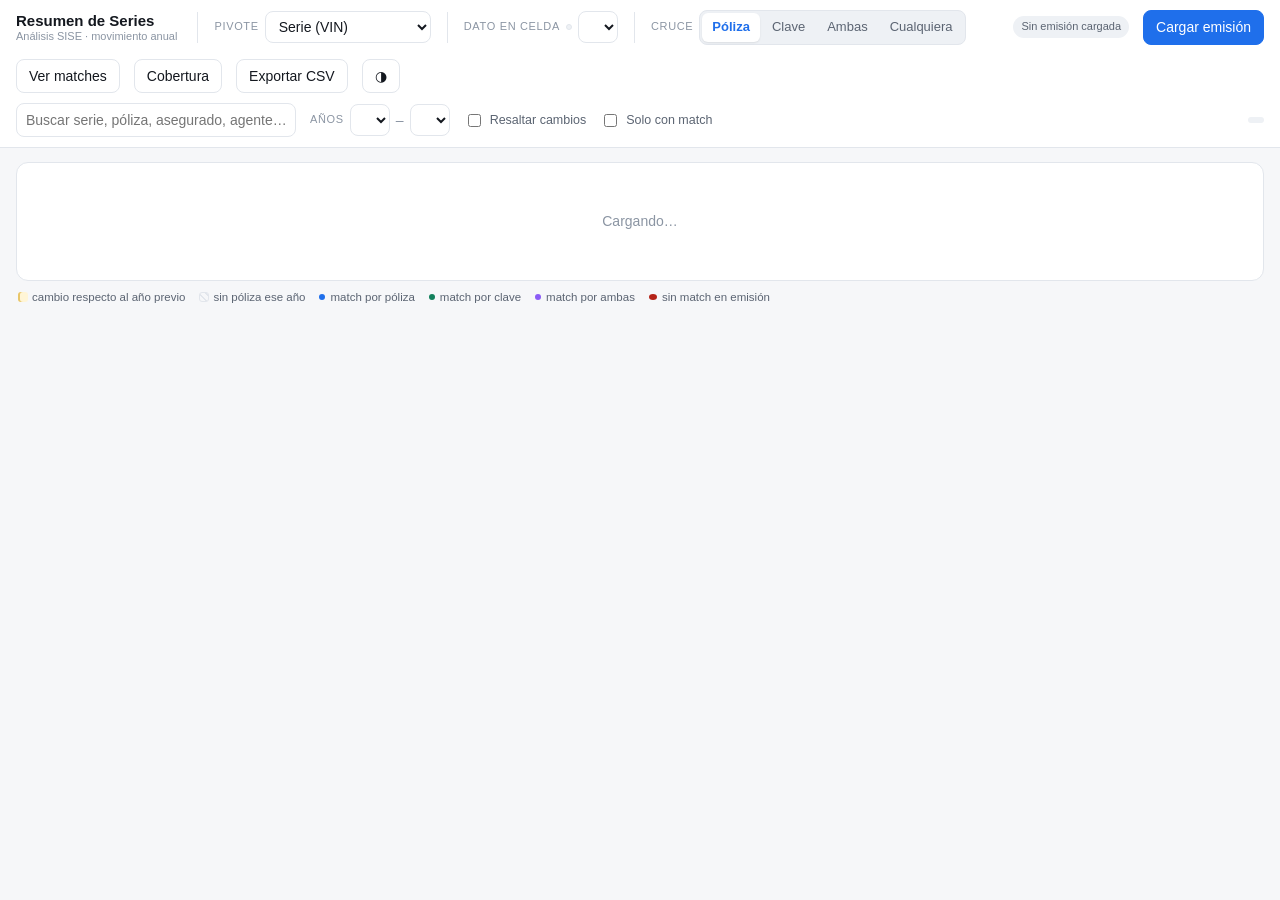
==== commit 63f6fca6: "Usa el layout real de la emision y agrega cobertura por variable Las variables ya no se eligen con p" ====
--- a/analisis-series/plantilla.html
+++ b/analisis-series/plantilla.html
@@ -153,6 +153,7 @@
     <span class="pill" id="pillEmision">Sin emisi&oacute;n cargada</span>
     <button class="btn pri" id="btnCargar">Cargar emisi&oacute;n</button>
     <button class="btn" id="btnMatch">Ver matches</button>
+    <button class="btn" id="btnCobertura">Cobertura</button>
     <button class="btn" id="btnExport">Exportar CSV</button>
     <button class="btn" id="btnTema" title="Claro / oscuro">&#9681;</button>
   </div>
@@ -164,6 +165,7 @@
     </div>
     <label class="grp" style="cursor:pointer"><input type="checkbox" id="chkCambios"> <span style="font-size:12.5px;color:var(--ink-2)">Resaltar cambios</span></label>
     <label class="grp" style="cursor:pointer"><input type="checkbox" id="chkSoloMatch"> <span style="font-size:12.5px;color:var(--ink-2)">Solo con match</span></label>
+    <label class="grp hidden" id="lblMismoAnio" style="cursor:pointer" title="Con varios spoolers cargados, una misma poliza aparece en varios anios; esto se queda con el registro del anio de la celda."><input type="checkbox" id="chkMismoAnio" checked> <span style="font-size:12.5px;color:var(--ink-2)">Emision del mismo anio</span></label>
     <div class="spacer"></div>
     <span class="pill" id="pillConteo"></span>
   </div>
@@ -251,6 +253,20 @@
   </div>
 </div>
 
+<!-- ---------- drawer: cobertura por variable ---------- -->
+<div class="drawer" id="drwCobertura">
+  <div class="scrim" data-cerrar></div>
+  <div class="sheet">
+    <div class="sheet-h"><h2>Cobertura por variable</h2><button class="x" data-cerrar>&times;</button></div>
+    <div class="sheet-b" id="cuerpoCobertura"></div>
+    <div class="sheet-f">
+      <button class="btn" data-cerrar>Cerrar</button>
+      <div class="spacer"></div>
+      <button class="btn" id="btnExportCobertura">Exportar CSV</button>
+    </div>
+  </div>
+</div>
+
 <!-- ---------- drawer: detalle de celda ---------- -->
 <div class="drawer" id="drwCelda">
   <div class="scrim" data-cerrar></div>
@@ -339,15 +355,18 @@
   ['SERIE',         'Serie (VIN)']
 ];
 /* Botones rapidos. Los que empiezan con @ se resuelven contra las columnas
-   del spooler cuando se carga la emision.                                  */
+   del spooler cuando se carga la emision: se prueba cada patron en orden y
+   gana el primero que exista, por eso NOMBRE_PERSONA le gana a NOMBRE_S.   */
 const RAPIDOS = [
   { id: 'ASEGURADO',     etq: 'Asegurado' },
   { id: 'CLASIFICACION', etq: 'Clasificacion' },
   { id: 'POLIZA',        etq: 'Poliza' },
-  { id: '@NOMBRE',    etq: 'Nombre',          pat: /(NOMBRE|RAZON.?SOC)/ },
-  { id: '@DIRECCION', etq: 'Direccion',       pat: /(DIRECC|DOMICIL|CALLE|COLONIA)/ },
-  { id: '@TELEFONO',  etq: 'Telefono',        pat: /(TELEF|CELUL|^TEL|_TEL)/ },
-  { id: '@APODERADO', etq: 'Apoderado legal', pat: /(APODER|REPRESENT|LEGAL)/ }
+  { id: '@NOMBRE',    etq: 'Nombre',    pats: [/^NOMBRE_PERSONA$/, /^NOMBRECOMPLETO$/, /^NOMBRE_S$/, /NOMBRE|RAZON/] },
+  { id: '@DIRECCION', etq: 'Direccion', pats: [/^DIRECCION$/, /^CALLE_NUMERO$/, /CALLE|DOMICIL|DIRECC/] },
+  { id: '@TELEFONO',  etq: 'Telefono',  pats: [/^TELEFONO$/, /TELEF/, /CELUL/] },
+  { id: '@CELULAR',   etq: 'Celular',   pats: [/^CELULAR$/, /CELUL/] },
+  { id: '@CORREO',    etq: 'Correo',    pats: [/^CORREO$/, /CORREO|EMAIL|MAIL/] },
+  { id: '@APODERADO', etq: 'Apoderado', pats: [/^APODERADO_LEGAL$/, /APODER|REPRESENT/] }
 ];
 
 /* ============================ estado ============================ */
@@ -373,7 +392,8 @@
   anioFin: ANIOS[ANIOS.length - 1],
   buscar: '',
   resaltar: true,
-  soloMatch: false
+  soloMatch: false,
+  mismoAnio: true      /* preferir el registro de emision del anio de la celda */
 };
 
 /* Base de emision cargada en memoria. */
@@ -387,10 +407,16 @@
 /* ============================ cruce ============================ */
 /* Devuelve {recs, via} para un registro del analisis segun el modo de cruce.
    via: 'p' poliza | 'c' clave | 'pc' ambas | '' sin match                  */
-let cacheCruce = new Map();
-function cruzar(reg){
+let cacheCruce = new Map(), cacheCand = new Map();
+/* Columna con el anio del spooler, si la base de emision la trae. */
+const anioSpooler = () => EM.cols.indexOf('ANIO_SPOOLER');
+
+/* Todos los registros de emision que corresponden a este registro del
+   analisis segun el modo de cruce, sin filtrar por anio.
+   via: 'p' poliza | 'c' clave | 'pc' ambas | '' sin match                  */
+function candidatos(reg){
   const k = ST.cruce + ' ' + reg.i;
-  if (cacheCruce.has(k)) return cacheCruce.get(k);
+  if (cacheCand.has(k)) return cacheCand.get(k);
   let out = { recs: [], via: '' };
   if (EM.cargado){
     const cp = vacia(reg.POLIZA12) ? [] : (EM.idxPol.get(reg.POLIZA12) || []);
@@ -400,12 +426,37 @@
     else if (ST.cruce === 'ambas'){
       const inter = cp.filter(r => cc.includes(r));
       out = { recs: inter, via: inter.length ? 'pc' : '' };
-    } else {                       /* cualquiera: poliza, si no clave */
+    } else {                       /* cualquiera: ambas, luego poliza, luego clave */
       const inter = cp.filter(r => cc.includes(r));
       if (inter.length)   out = { recs: inter, via: 'pc' };
       else if (cp.length) out = { recs: cp, via: 'p' };
       else if (cc.length) out = { recs: cc, via: 'c' };
     }
+  }
+  cacheCand.set(k, out);
+  return out;
+}
+
+/* Lo que de verdad se pinta en la celda. Con 2020-2026 mensuales una misma
+   llave cae en varios spoolers: manda el registro del anio de la celda y, si
+   ese anio no existe en la emision, el del anio mas cercano.               */
+function cruzar(reg){
+  const k = ST.cruce + (ST.mismoAnio ? '+a ' : ' ') + reg.i;
+  if (cacheCruce.has(k)) return cacheCruce.get(k);
+  let out = candidatos(reg);
+  const ja = anioSpooler();
+  if (ST.mismoAnio && ja >= 0 && out.recs.length > 1){
+    const anio = r => Number(r.v[ja]);
+    let elegido = reg.ANIO;
+    if (!out.recs.some(r => anio(r) === reg.ANIO)){
+      let dist = Infinity;
+      for (const r of out.recs){
+        const d = Math.abs(anio(r) - reg.ANIO);
+        if (d < dist || (d === dist && anio(r) > elegido)){ dist = d; elegido = anio(r); }
+      }
+    }
+    const sel = out.recs.filter(r => anio(r) === elegido);
+    if (sel.length) out = { recs: sel, via: out.via, anio: elegido };
   }
   cacheCruce.set(k, out);
   return out;
@@ -545,7 +596,8 @@
   const regs = fila.porAnio.get(anio) || [];
   $('#tituloCelda').textContent = k + '  -  ' + anio;
   const bloques = regs.map(r => {
-    const { recs, via } = cruzar(r);
+    const { recs, via } = candidatos(r);      /* aqui si van todos los anios */
+    const usados = cruzar(r).recs;
     const sise = VARS_SISE.map(([id, etq]) =>
       '<tr><td style="color:var(--ink-3);white-space:nowrap">' + esc(etq) + '</td><td>' + esc(r[id]) + '</td></tr>').join('');
     let emi = '';
@@ -554,7 +606,8 @@
         emi = '<p class="na" style="margin:8px 0 0">Sin match en la emision con el cruce actual (' + ST.cruce + ').</p>';
       } else {
         emi = recs.map((rec, n) => '<table class="mini"><tbody>' +
-          (recs.length > 1 ? '<tr><td colspan="2" style="font-weight:600">Registro ' + (n + 1) + ' de ' + recs.length + '</td></tr>' : '') +
+          (recs.length > 1 ? '<tr><td colspan="2" style="font-weight:600">Registro ' + (n + 1) + ' de ' + recs.length +
+            (usados.includes(rec) ? ' <span class="pill ok">el de la celda</span>' : '') + '</td></tr>' : '') +
           EM.cols.map((c, j) => rec.v[j] ? '<tr><td style="color:var(--ink-3);white-space:nowrap">' + esc(c) +
             '</td><td>' + esc(rec.v[j]) + '</td></tr>' : '').join('') + '</tbody></table>').join('<hr style="border:0;border-top:1px solid var(--line)">');
       }
@@ -754,7 +807,8 @@
   $('#selColClave').value  = adivinar(LLAVES_CLA, llaveClave, /(CLAVE|ID.?ASEG|ASEGURAD|CLIENTE)/);
 
   const sugeridas = new Set();
-  RAPIDOS.filter(r => r.pat).forEach(r => CABECERA.forEach(c => { if (r.pat.test(c)) sugeridas.add(c); }));
+  RAPIDOS.filter(r => r.pats).forEach(r => r.pats.forEach(pat =>
+    CABECERA.forEach(c => { if (pat.test(c)) sugeridas.add(c); })));
   window.__sel = new Set(sugeridas.size ? sugeridas : CABECERA.slice(0, 12));
   window.__sugeridas = sugeridas;
   pintarChips();
@@ -852,9 +906,12 @@
    Selector de variables (SISE + emision) y botones rapidos
    ===================================================================== */
 function colParaRapido(r){
-  if (!r.pat) return null;
-  if (!EM.cargado) return null;
-  return EM.cols.find(c => r.pat.test(c)) || null;
+  if (!r.pats || !EM.cargado) return null;
+  for (const pat of r.pats){
+    const c = EM.cols.find(x => pat.test(x));
+    if (c) return c;
+  }
+  return null;
 }
 function refrescarVariables(){
   /* lista completa */
@@ -868,8 +925,8 @@
   /* botones rapidos */
   $('#segVar').innerHTML = RAPIDOS.map(r => {
     const c = colParaRapido(r);
-    const val = r.pat ? (c ? 'EM:' + c : '') : r.id;
-    const off = r.pat && !c;
+    const val = r.pats ? (c ? 'EM:' + c : '') : r.id;
+    const off = r.pats && !c;
     return '<button data-var="' + esc(val) + '"' + (off ? ' disabled title="' +
       (EM.cargado ? 'no encontre una columna que aplique en la emision' : 'carga primero la base de emision') + '"' : '') +
       ' aria-pressed="false">' + esc(r.etq) + '</button>';
@@ -879,6 +936,7 @@
     ST.variable = b.dataset.var; sincronizarVar(); render();
   });
 
+  $('#lblMismoAnio').classList.toggle('hidden', anioSpooler() < 0);
   if (ST.variable.startsWith('EM:') && !EM.cols.includes(ST.variable.slice(3))) ST.variable = 'ASEGURADO';
   sincronizarVar();
 }
@@ -967,6 +1025,76 @@
 }
 
 /* =====================================================================
+   Cobertura por variable
+   Para cada variable de la emision: a cuantas polizas del analisis les llega
+   dato con el cruce activo. Sirve para preguntarse "de estas 296, para
+   cuantas tengo telefono" y saltar a verla en la tabla de un clic.
+   ===================================================================== */
+const AUXILIARES = /^(ANIO_SPOOLER|MES_SPOOLER)$/;
+
+function cobertura(){
+  const cols = EM.cols.map((c, j) => ({ c, j })).filter(x => !AUXILIARES.test(x.c));
+  const previo = ST.variable;
+  const out = cols.map(({ c, j }) => {
+    let con = 0;
+    for (const r of REGS)
+      if (cruzar(r).recs.some(x => (x.v[j] ?? '') !== '')) con++;
+    return { col: c, con, vacias: REGS.length - con };
+  });
+  ST.variable = previo;
+  return out.sort((a, b) => b.con - a.con || a.col.localeCompare(b.col));
+}
+
+function abrirCobertura(){
+  if (!EM.cargado){
+    $('#cuerpoCobertura').innerHTML =
+      '<div class="note">Primero carga la base de emision. Esta pantalla te dice, ' +
+      'variable por variable, a cuantas polizas del analisis les llega dato.</div>';
+    abrir('#drwCobertura'); return;
+  }
+  const n = REGS.length;
+  const conMatch = REGS.filter(r => cruzar(r).via).length;
+  const datos = cobertura();
+  window.__cobertura = datos;
+
+  const filas = datos.map(d => {
+    const p = n ? d.con / n : 0;
+    const color = p >= .8 ? 'var(--ok)' : p >= .4 ? 'var(--warn)' : 'var(--bad)';
+    return '<tr data-col="' + esc(d.col) + '" style="cursor:pointer">' +
+      '<td style="font-family:var(--mono);font-weight:600">' + esc(d.col) + '</td>' +
+      '<td style="text-align:right;font-variant-numeric:tabular-nums">' + nf(d.con) + '</td>' +
+      '<td style="text-align:right;color:' + color + ';font-weight:600">' + pct(d.con, n) + '</td>' +
+      '<td style="width:180px"><div class="bar" style="margin:0"><i style="width:' +
+        (p * 100).toFixed(1) + '%;background:' + color + '"></i></div></td>' +
+      '<td style="text-align:right;color:var(--ink-3)">' + nf(d.vacias) + '</td>' +
+      '<td><button class="btn" style="padding:2px 9px;font-size:12px">ver</button></td></tr>';
+  }).join('');
+
+  $('#cuerpoCobertura').innerHTML =
+    '<div class="stats">' +
+      '<div class="stat"><b>' + nf(n) + '</b><span>polizas del analisis</span></div>' +
+      '<div class="stat"><b>' + nf(conMatch) + '</b><span>con match (' + pct(conMatch, n) + ')</span></div>' +
+      '<div class="stat"><b>' + nf(n - conMatch) + '</b><span>sin match</span></div>' +
+      '<div class="stat"><b>' + nf(EM.cols.length) + '</b><span>variables traidas</span></div>' +
+    '</div>' +
+    '<div class="note">Cruce activo: <b>' + ST.cruce + '</b>. Cambialo en la barra de arriba y ' +
+    'vuelve a abrir esta pantalla para comparar cuanto gana cada llave. ' +
+    'Clic en cualquier renglon para pintar esa variable en la tabla.</div>' +
+    '<div style="overflow:auto;border:1px solid var(--line);border-radius:10px">' +
+    '<table class="mini"><thead><tr><th>Variable</th><th style="text-align:right">Con dato</th>' +
+    '<th style="text-align:right">%</th><th></th><th style="text-align:right">Sin dato</th><th></th>' +
+    '</tr></thead><tbody>' + filas + '</tbody></table></div>';
+
+  $('#cuerpoCobertura').querySelectorAll('tr[data-col]').forEach(tr => tr.onclick = () => {
+    ST.variable = 'EM:' + tr.dataset.col;
+    sincronizarVar();
+    cerrar('#drwCobertura');
+    render();
+  });
+  abrir('#drwCobertura');
+}
+
+/* =====================================================================
    Exportar
    ===================================================================== */
 function bajar(nombre, texto){
@@ -993,6 +1121,15 @@
   bajar('resumen_series_' + ST.pivote.toLowerCase() + '_' +
         etqVar.replace(/\W+/g, '_').toLowerCase() + '.csv', lin.join('\r\n'));
 }
+function exportarCobertura(){
+  const n = REGS.length;
+  const d = window.__cobertura || [];
+  const lin = [['Variable', 'Con_dato', 'Porcentaje', 'Sin_dato', 'Total', 'Cruce'].map(cq).join(',')];
+  for (const x of d)
+    lin.push([x.col, x.con, pct(x.con, n), x.vacias, n, ST.cruce].map(cq).join(','));
+  bajar('cobertura_variables.csv', lin.join('\r\n'));
+}
+
 function exportarMatch(){
   const d = EM.cargado ? diagnostico() : REGS.map(r => ({ r, nP: 0, nC: 0, nA: 0, via: '' }));
   const lin = [['Serie', 'Poliza', 'Poliza12', 'Clave', 'Anio', 'Asegurado', 'Match_poliza',
@@ -1039,11 +1176,14 @@
     if (ST.anioIni > ST.anioFin){ ST.anioIni = ST.anioFin; $('#selAnioIni').value = ST.anioIni; } render(); };
   $('#chkCambios').onchange = e => { ST.resaltar = e.target.checked; render(); };
   $('#chkSoloMatch').onchange = e => { ST.soloMatch = e.target.checked; render(); };
+  $('#chkMismoAnio').onchange = e => { ST.mismoAnio = e.target.checked; cacheCruce = new Map(); render(); };
   let t; $('#txtBuscar').oninput = e => { clearTimeout(t); t = setTimeout(() => { ST.buscar = e.target.value; render(); }, 180); };
-  segmento('#segCruce', 'cruce', () => { cacheCruce = new Map(); });
+  segmento('#segCruce', 'cruce', () => { cacheCruce = new Map(); cacheCand = new Map(); });
 
   $('#btnCargar').onclick = () => abrir('#drwCargar');
   $('#btnMatch').onclick = abrirMatch;
+  $('#btnCobertura').onclick = abrirCobertura;
+  $('#btnExportCobertura').onclick = exportarCobertura;
   $('#btnExport').onclick = exportarVista;
   $('#btnExportMatch').onclick = exportarMatch;
   $('#btnTema').onclick = () => {
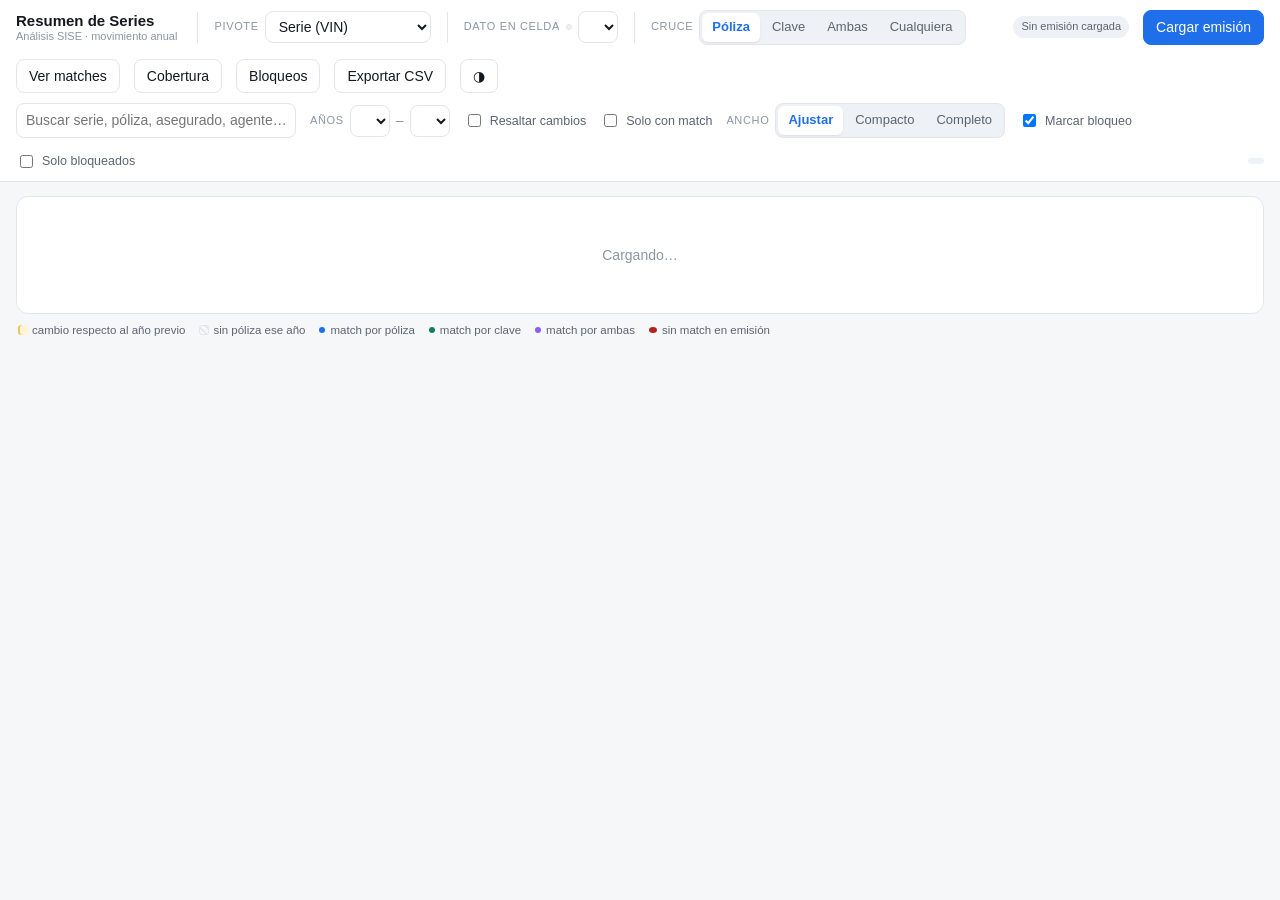
==== commit 0321b514: "Ajusta la tabla al ancho de la pantalla y marca la lista de bloqueados La tabla ya no obliga a irse " ====
--- a/analisis-series/plantilla.html
+++ b/analisis-series/plantilla.html
@@ -59,6 +59,7 @@
 .wrap{padding:14px 16px 60px}
 .tablebox{background:var(--panel);border:1px solid var(--line);border-radius:12px;overflow:auto;max-height:calc(100vh - 190px);position:relative}
 table{border-collapse:separate;border-spacing:0;width:max-content;min-width:100%}
+table.fija{table-layout:fixed;width:100%}
 th,td{border-bottom:1px solid var(--line-2);border-right:1px solid var(--line-2);padding:7px 10px;text-align:left;vertical-align:top}
 thead th{position:sticky;top:0;z-index:20;background:var(--panel);border-bottom:1px solid var(--line);font-size:11px;text-transform:uppercase;letter-spacing:.06em;color:var(--ink-3);white-space:nowrap}
 thead th.yr{text-align:center}
@@ -68,10 +69,30 @@
 tbody tr:hover td{background:var(--line-2)}
 tbody tr:hover td.kcol{background:var(--line-2)}
 .k{font-family:var(--mono);font-size:12.5px;font-weight:600;letter-spacing:.02em}
-.ksub{font-size:11px;color:var(--ink-3);margin-top:2px}
-td.cell{min-width:120px;max-width:196px;font-size:12.5px}
+.ksub{font-size:11px;color:var(--ink-3);margin-top:2px;white-space:nowrap;overflow:hidden;text-overflow:ellipsis}
+td.cell{min-width:120px;max-width:196px;font-size:12.5px;overflow:hidden}
+/* Con las columnas angostas el texto se recorta en una linea; el valor
+   completo queda en el title y en el detalle de la celda.                  */
+table.angosta td.cell .val{display:block;white-space:nowrap;overflow:hidden;text-overflow:ellipsis}
+table.fija td.cell{min-width:0;max-width:none}
+table.fija td.kcol,table.fija th.kcol{min-width:0}
+/* Modo micro: solo se ve el patron de anios, el dato va en el title. */
+table.micro td.cell{padding:7px 4px;text-align:center}
+table.micro td.cell .val{font-size:11px}
+table.micro td.cell .more,table.micro thead th.yr .cnt{display:none}
+table.micro thead th.yr{font-size:10px;padding:7px 2px}
 td.cell.empty{min-width:40px;background:repeating-linear-gradient(45deg,transparent,transparent 5px,var(--line-2) 5px,var(--line-2) 6px)}
 td.cell.chg{background:var(--chg);box-shadow:inset 2px 0 0 var(--chg-line)}
+/* Bloqueo: franja roja abajo mientras la poliza este en lista, y una marca
+   solida el anio en que entro.                                             */
+td.cell.bloq{background-image:linear-gradient(to top,var(--bad) 0 3px,transparent 3px)}
+td.cell.bloq-ini{box-shadow:inset 3px 0 0 var(--bad)}
+.marca-bloq{display:inline-block;font-size:9px;font-weight:700;letter-spacing:.04em;
+  padding:1px 5px;border-radius:3px;background:var(--bad);color:#fff;margin-right:5px;vertical-align:1px}
+.ksub .desde{color:var(--bad);font-weight:600}
+/* En columnas angostas la franja roja y el borde ya dicen lo mismo que el
+   chip, que ahi solo estorba.                                              */
+table.angosta .marca-bloq{display:none}
 tbody tr:hover td.cell.chg{background:var(--chg)}
 .val{overflow-wrap:anywhere}
 .val.mono{font-family:var(--mono);font-size:12px}
@@ -154,6 +175,7 @@
     <button class="btn pri" id="btnCargar">Cargar emisi&oacute;n</button>
     <button class="btn" id="btnMatch">Ver matches</button>
     <button class="btn" id="btnCobertura">Cobertura</button>
+    <button class="btn" id="btnBloqueos">Bloqueos</button>
     <button class="btn" id="btnExport">Exportar CSV</button>
     <button class="btn" id="btnTema" title="Claro / oscuro">&#9681;</button>
   </div>
@@ -165,6 +187,16 @@
     </div>
     <label class="grp" style="cursor:pointer"><input type="checkbox" id="chkCambios"> <span style="font-size:12.5px;color:var(--ink-2)">Resaltar cambios</span></label>
     <label class="grp" style="cursor:pointer"><input type="checkbox" id="chkSoloMatch"> <span style="font-size:12.5px;color:var(--ink-2)">Solo con match</span></label>
+    <div class="grp">
+      <label>Ancho</label>
+      <div class="seg" id="segDensidad">
+        <button data-densidad="ajustar" aria-pressed="true" title="las columnas se reparten el ancho de la pantalla">Ajustar</button>
+        <button data-densidad="compacto" aria-pressed="false">Compacto</button>
+        <button data-densidad="completo" aria-pressed="false">Completo</button>
+      </div>
+    </div>
+    <label class="grp" style="cursor:pointer" title="Marca desde que anio la poliza aparece en lista de bloqueados"><input type="checkbox" id="chkBloqueo" checked> <span style="font-size:12.5px;color:var(--ink-2)">Marcar bloqueo</span></label>
+    <label class="grp" style="cursor:pointer"><input type="checkbox" id="chkSoloBloq"> <span style="font-size:12.5px;color:var(--ink-2)">Solo bloqueados</span></label>
     <label class="grp hidden" id="lblMismoAnio" style="cursor:pointer" title="Con varios spoolers cargados, una misma poliza aparece en varios anios; esto se queda con el registro del anio de la celda."><input type="checkbox" id="chkMismoAnio" checked> <span style="font-size:12.5px;color:var(--ink-2)">Emision del mismo anio</span></label>
     <div class="spacer"></div>
     <span class="pill" id="pillConteo"></span>
@@ -253,6 +285,20 @@
   </div>
 </div>
 
+<!-- ---------- drawer: bloqueos ---------- -->
+<div class="drawer" id="drwBloqueos">
+  <div class="scrim" data-cerrar></div>
+  <div class="sheet">
+    <div class="sheet-h"><h2>Asegurados en lista</h2><button class="x" data-cerrar>&times;</button></div>
+    <div class="sheet-b" id="cuerpoBloqueos"></div>
+    <div class="sheet-f">
+      <button class="btn" data-cerrar>Cerrar</button>
+      <div class="spacer"></div>
+      <button class="btn" id="btnExportBloqueos">Exportar CSV</button>
+    </div>
+  </div>
+</div>
+
 <!-- ---------- drawer: cobertura por variable ---------- -->
 <div class="drawer" id="drwCobertura">
   <div class="scrim" data-cerrar></div>
@@ -393,6 +439,9 @@
   buscar: '',
   resaltar: true,
   soloMatch: false,
+  densidad: 'ajustar',   /* ajustar | compacto | completo */
+  bloqueo: true,         /* pintar la marca de lista de bloqueados */
+  soloBloq: false,
   mismoAnio: true      /* preferir el registro de emision del anio de la celda */
 };
 
@@ -475,6 +524,24 @@
   return { txt: reg[v] ?? '', via: EM.cargado ? cruzar(reg).via : '', sinMatch: false, n: 1 };
 }
 
+/* ====================== lista de bloqueados ======================
+   La columna Clasificacion del analisis dice si el asegurado esta en lista:
+   "LPB", "Lista Interna", etc. bloquean; "No" (y los vacios) no. Se toma por
+   descarte para que cualquier etiqueta nueva cuente como bloqueo en vez de
+   pasar desapercibida.                                                      */
+const NO_BLOQUEA = /^(NO|N\/A|NA|-|SIN|NINGUNA|0)?$/i;
+const bloquea = c => !NO_BLOQUEA.test(String(c || '').trim());
+
+/* Primer anio en que una lista de registros aparece bloqueada. */
+function desdeCuandoBloqueado(regs){
+  let anio = null, etq = '';
+  for (const r of regs){
+    if (!bloquea(r.CLASIFICACION)) continue;
+    if (anio === null || r.ANIO < anio){ anio = r.ANIO; etq = r.CLASIFICACION; }
+  }
+  return { anio, etq };
+}
+
 /* ============================ pivote ============================ */
 const PIVOTES = {
   SERIE:       { etq: 'Serie',           llave: r => r.SERIE,   sub: g => resumenSub(g, 'ASEGURADO') },
@@ -516,11 +583,23 @@
   if (q) filas = filas.filter(fila => fila.texto.includes(q));
   if (ST.soloMatch && EM.cargado)
     filas = filas.filter(fila => fila.g.some(r => cruzar(r).via));
+  if (ST.soloBloq)
+    filas = filas.filter(fila => fila.g.some(r => bloquea(r.CLASIFICACION)));
   filas.sort((a, b) => a.k.localeCompare(b.k, 'es'));
   return filas;
 }
 
 /* ============================ render ============================ */
+/* Ancho de cada columna de anio. En "ajustar" se reparte el ancho visible
+   entre los anios que haya, para no tener que irse de lado con el scroll.  */
+const ANCHO_LLAVE = 210;
+function anchoColumna(nAnios){
+  if (ST.densidad === 'completo') return 190;
+  if (ST.densidad === 'compacto') return 100;
+  const caja = $('#cajaTabla').clientWidth || 1200;
+  const libre = caja - ANCHO_LLAVE - 4;
+  return Math.max(38, Math.min(190, Math.floor(libre / Math.max(1, nAnios)) - 1));
+}
 const DOT = { p: 'p', c: 'c', pc: 'pc' };
 let ULTIMAS_FILAS = [];
 let ULTIMOS_ANIOS = [];
@@ -540,11 +619,18 @@
     return;
   }
 
-  const th = ['<th class="kcol">' + esc(PIVOTES[ST.pivote].etq) + '</th>'];
+  const cw = anchoColumna(anios.length);
+  const micro = cw < 58;                       /* solo cabe la marca */
+  const clases = 'fija' + (cw < 130 ? ' angosta' : '') + (micro ? ' micro' : '');
+
+  const th = ['<th class="kcol" style="width:' + ANCHO_LLAVE + 'px">' +
+              esc(PIVOTES[ST.pivote].etq) + '</th>'];
   anios.forEach((a, i) => th.push(
-    '<th class="yr">' + a + '<span class="cnt">' + conteo[i] + '</span></th>'));
+    '<th class="yr" style="width:' + cw + 'px">' + (micro ? "'" + String(a).slice(2) : a) +
+    '<span class="cnt">' + conteo[i] + '</span></th>'));
 
   const cuerpo = filas.map(fila => {
+    const bloq = desdeCuandoBloqueado(fila.g);
     let previo = null;
     const tds = anios.map(a => {
       const regs = fila.porAnio.get(a);
@@ -561,27 +647,48 @@
       const cambio = ST.resaltar && previo !== null && principal !== '' && principal !== previo;
       if (principal !== '') previo = principal;
 
+      const enLista = ST.bloqueo && regs.some(r => bloquea(r.CLASIFICACION));
+      const inicia  = enLista && bloq.anio === a;
+
       let inner;
-      if (vistos.length === 0)
+      if (micro){
+        inner = '<span class="val">' + (vistos.length ? '&#9679;' : '&#9702;') + '</span>';
+      } else if (!vistos.length){
         inner = '<span class="na">' + (sinMatch ? 'sin match' : 'sin dato') + '</span>';
-      else {
+      } else {
         const mono = /^(POLIZA|POLIZA12|CLAVE|INCISO|ID_AGENTE|OFICINA_ID|SERIE)$/.test(ST.variable);
-        inner = '<span class="val' + (mono ? ' mono' : '') + '">' + esc(principal) + '</span>';
+        inner = (inicia ? '<span class="marca-bloq">desde aqui</span>' : '') +
+                '<span class="val' + (mono ? ' mono' : '') + '">' + esc(principal) + '</span>';
       }
-      const badge = regs.length > 1
+      const badge = (!micro && regs.length > 1)
         ? '<span class="more" title="' + regs.length + ' polizas emitidas en este anio">+' + (regs.length - 1) + '</span>' : '';
       const punto = (EM.cargado && ST.variable.startsWith('EM:'))
         ? '<span class="dot ' + (via ? DOT[via] : 'x') + '"></span>' : '';
-      return '<td class="cell' + (cambio ? ' chg' : '') + '" data-k="' + esc(fila.k) +
-             '" data-a="' + a + '" title="clic para ver el detalle">' + punto + inner + badge + '</td>';
+
+      const cls = ['cell'];
+      if (cambio) cls.push('chg');
+      if (enLista) cls.push('bloq');
+      if (inicia) cls.push('bloq-ini');
+      const tip = (principal || (sinMatch ? 'sin match' : 'sin dato')) +
+                  (inicia ? '  |  desde ' + a + ' esta a nombre de un asegurado en lista (' +
+                            bloq.etq + ')' : '') +
+                  (regs.length > 1 ? '  |  ' + regs.length + ' polizas' : '') +
+                  '  |  clic para el detalle';
+      return '<td class="' + cls.join(' ') + '" data-k="' + esc(fila.k) +
+             '" data-a="' + a + '" title="' + esc(tip) + '">' + punto + inner + badge + '</td>';
     }).join('');
 
+    const nombre = PIVOTES[ST.pivote].sub(fila.g);
+    const sub = '<div class="ksub" title="' + esc(nombre) + '">' + esc(nombre) + '</div>' +
+      (bloq.anio ? '<div class="ksub"><span class="desde">en lista desde ' + bloq.anio +
+                   ' (' + esc(bloq.etq) + ')</span></div>' : '');
     return '<tr><td class="kcol"><div class="k">' + esc(fila.k) + '</div>' +
-           '<div class="ksub">' + esc(PIVOTES[ST.pivote].sub(fila.g)) + '</div></td>' + tds + '</tr>';
+           sub + '</td>' + tds + '</tr>';
   }).join('');
 
   $('#cajaTabla').innerHTML =
-    '<table><thead><tr>' + th.join('') + '</tr></thead><tbody>' + cuerpo + '</tbody></table>';
+    '<table class="' + clases + '"><thead><tr>' + th.join('') +
+    '</tr></thead><tbody>' + cuerpo + '</tbody></table>';
 
   $('#cajaTabla').querySelectorAll('td.cell').forEach(td => {
     if (!td.classList.contains('empty'))
@@ -1025,6 +1132,113 @@
 }
 
 /* =====================================================================
+   Bloqueos: desde que anio cada asegurado esta en lista, y cuantas polizas
+   se le emitieron a partir de entonces, que es la pregunta incomoda.
+   ===================================================================== */
+function listaBloqueos(){
+  const grupos = new Map();
+  for (const r of REGS){
+    /* la clave 0000000000 es comodin: ahi se agrupa tambien por nombre */
+    const k = vacia(r.CLAVE) ? r.CLAVE + ' | ' + r.ASEGURADO : r.CLAVE;
+    if (!grupos.has(k)) grupos.set(k, []);
+    grupos.get(k).push(r);
+  }
+  return [...grupos.values()].map(regs => {
+    const b = desdeCuandoBloqueado(regs);
+    const reciente = regs.reduce((a, x) => (x.ANIO >= a.ANIO ? x : a));
+    const anios = [...new Set(regs.map(r => r.ANIO))].sort((x, y) => x - y);
+    return {
+      clave: regs[0].CLAVE,
+      nombre: reciente.ASEGURADO,
+      desde: b.anio, etq: b.etq || '',
+      series: new Set(regs.map(r => r.SERIE)).size,
+      antes:   b.anio ? regs.filter(r => r.ANIO <  b.anio).length : regs.length,
+      despues: b.anio ? regs.filter(r => r.ANIO >= b.anio).length : 0,
+      total: regs.length,
+      primero: anios[0], ultimo: anios[anios.length - 1]
+    };
+  }).sort((a, b) => (a.desde || 9999) - (b.desde || 9999) ||
+                    b.despues - a.despues || a.nombre.localeCompare(b.nombre, 'es'));
+}
+
+function abrirBloqueos(){
+  const d = listaBloqueos();
+  window.__bloqueos = d;
+  const conB = d.filter(x => x.desde);
+  const polizas = conB.reduce((s, x) => s + x.total, 0);
+
+  /* Lo que de verdad se mueve: series que empezaron con alguien fuera de
+     lista y despues quedaron a nombre de alguien en lista.                 */
+  const porSerie = new Map();
+  for (const r of REGS){
+    if (!porSerie.has(r.SERIE)) porSerie.set(r.SERIE, []);
+    porSerie.get(r.SERIE).push(r);
+  }
+  let cambiaron = 0;
+  for (const regs of porSerie.values()){
+    const b = desdeCuandoBloqueado(regs);
+    if (b.anio && regs.some(r => r.ANIO < b.anio)) cambiaron++;
+  }
+
+  const filas = d.map(x => {
+    const est = x.desde
+      ? '<span class="pill bad">' + esc(x.etq) + '</span>'
+      : '<span class="pill">No</span>';
+    return '<tr data-clave="' + esc(x.clave) + '" style="cursor:pointer">' +
+      '<td>' + esc(x.nombre) + '</td>' +
+      '<td style="font-family:var(--mono)">' + esc(x.clave) + '</td>' +
+      '<td>' + est + '</td>' +
+      '<td style="text-align:right">' + x.series + '</td>' +
+      '<td style="text-align:right;font-weight:' + (x.desde ? '700' : '400') +
+        ';color:' + (x.desde ? 'var(--bad)' : 'var(--ink-3)') + '">' + x.total + '</td>' +
+      '<td style="text-align:right">' + x.primero + '</td>' +
+      '<td style="text-align:right">' + x.ultimo + '</td></tr>';
+  }).join('');
+
+  $('#cuerpoBloqueos').innerHTML =
+    '<div class="stats">' +
+      '<div class="stat"><b>' + nf(d.length) + '</b><span>asegurados</span></div>' +
+      '<div class="stat"><b>' + nf(conB.length) + '</b><span>hoy en lista (' + pct(conB.length, d.length) + ')</span></div>' +
+      '<div class="stat"><b>' + nf(polizas) + '</b><span>polizas a su nombre</span></div>' +
+      '<div class="stat"><b>' + nf(cambiaron) + '</b><span>series que pasaron a lista</span></div>' +
+    '</div>' +
+    '<div class="note"><b>Lee esto antes de usar el ano.</b> En este Excel la ' +
+    '<b>Clasificacion no tiene historia</b>: los 20 asegurados traen la misma etiqueta en ' +
+    'todas sus filas, de 2005 a 2026. Es el estatus de <u>hoy</u> estampado hacia atras, no ' +
+    'la fecha en que se bloqueo a alguien. Por eso aqui no se dice "bloqueado desde": la ' +
+    'columna de anios es la primera y ultima poliza del asegurado.<br><br>' +
+    'Lo que si es real es el <b>cambio de manos</b>: en la tabla, "en lista desde 2024" en una ' +
+    'serie significa que <u>esa serie</u> paso ese ano a un asegurado que hoy esta en lista ' +
+    '(antes estaba con otro que no lo esta). Esas son las ' + nf(cambiaron) + ' series de arriba, ' +
+    'y son las que vale la pena mirar. Si quieres la fecha real de alta en lista, tiene que ' +
+    'venir como columna del SISE; en cuanto la traigas, se usa esa.<br><br>' +
+    'Clic en un renglon para dejar solo a ese asegurado en la tabla.</div>' +
+    '<div style="overflow:auto;border:1px solid var(--line);border-radius:10px;max-height:52vh">' +
+    '<table class="mini"><thead><tr><th>Asegurado</th><th>Clave</th><th>Estatus</th>' +
+    '<th style="text-align:right">Series</th><th style="text-align:right">Polizas</th>' +
+    '<th style="text-align:right">Primera</th><th style="text-align:right">Ultima</th>' +
+    '</tr></thead><tbody>' + filas + '</tbody></table></div>';
+
+  $('#cuerpoBloqueos').querySelectorAll('tr[data-clave]').forEach(tr => tr.onclick = () => {
+    $('#txtBuscar').value = tr.dataset.clave;
+    ST.buscar = tr.dataset.clave;
+    cerrar('#drwBloqueos');
+    render();
+  });
+  abrir('#drwBloqueos');
+}
+
+function exportarBloqueos(){
+  const d = window.__bloqueos || listaBloqueos();
+  const lin = [['Asegurado', 'Clave', 'Estatus', 'En_lista', 'Series', 'Polizas',
+                'Primer_anio', 'Ultimo_anio'].map(cq).join(',')];
+  for (const x of d)
+    lin.push([x.nombre, x.clave, x.etq || 'No', x.desde ? 'si' : 'no',
+              x.series, x.total, x.primero, x.ultimo].map(cq).join(','));
+  bajar('bloqueos_por_asegurado.csv', lin.join('\r\n'));
+}
+
+/* =====================================================================
    Cobertura por variable
    Para cada variable de la emision: a cuantas polizas del analisis les llega
    dato con el cruce activo. Sirve para preguntarse "de estas 296, para
@@ -1167,6 +1381,7 @@
   $('#selAnioFin').innerHTML = ANIOS.map(opt).join('');
   $('#selAnioIni').value = ST.anioIni; $('#selAnioFin').value = ST.anioFin;
   $('#chkCambios').checked = ST.resaltar;
+  $('#chkBloqueo').checked = ST.bloqueo;
 
   $('#selPivote').onchange = e => { ST.pivote = e.target.value; render(); };
   $('#selVar').onchange = e => { ST.variable = e.target.value; sincronizarVar(); render(); };
@@ -1176,6 +1391,14 @@
     if (ST.anioIni > ST.anioFin){ ST.anioIni = ST.anioFin; $('#selAnioIni').value = ST.anioIni; } render(); };
   $('#chkCambios').onchange = e => { ST.resaltar = e.target.checked; render(); };
   $('#chkSoloMatch').onchange = e => { ST.soloMatch = e.target.checked; render(); };
+  $('#chkBloqueo').onchange = e => { ST.bloqueo = e.target.checked; render(); };
+  $('#chkSoloBloq').onchange = e => { ST.soloBloq = e.target.checked; render(); };
+  segmento('#segDensidad', 'densidad');
+  /* en modo "ajustar" el ancho depende de la ventana */
+  let rt; addEventListener('resize', () => {
+    if (ST.densidad !== 'ajustar') return;
+    clearTimeout(rt); rt = setTimeout(render, 150);
+  });
   $('#chkMismoAnio').onchange = e => { ST.mismoAnio = e.target.checked; cacheCruce = new Map(); render(); };
   let t; $('#txtBuscar').oninput = e => { clearTimeout(t); t = setTimeout(() => { ST.buscar = e.target.value; render(); }, 180); };
   segmento('#segCruce', 'cruce', () => { cacheCruce = new Map(); cacheCand = new Map(); });
@@ -1183,6 +1406,8 @@
   $('#btnCargar').onclick = () => abrir('#drwCargar');
   $('#btnMatch').onclick = abrirMatch;
   $('#btnCobertura').onclick = abrirCobertura;
+  $('#btnBloqueos').onclick = abrirBloqueos;
+  $('#btnExportBloqueos').onclick = exportarBloqueos;
   $('#btnExportCobertura').onclick = exportarCobertura;
   $('#btnExport').onclick = exportarVista;
   $('#btnExportMatch').onclick = exportarMatch;
